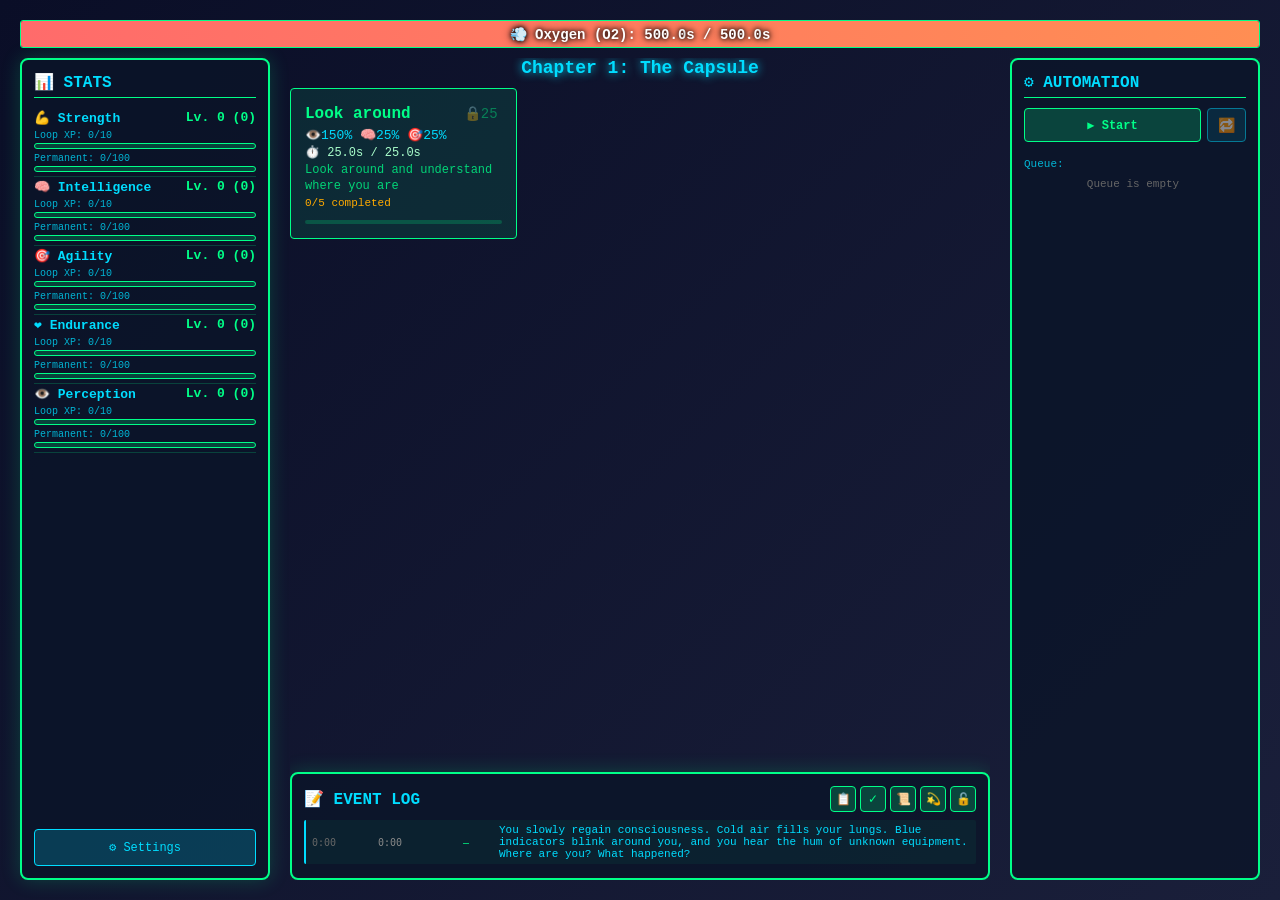
==== index.html @ 8ce9fde8 "rename index" ====
<!DOCTYPE html>
<html lang="en">
<head>
    <meta charset="UTF-8">
    <meta name="viewport" content="width=device-width, initial-scale=1.0">
    <title>Space Loop Protocol</title>
    <link rel="stylesheet" href="style.css">
</head>
<body>
    <div class="container">
        <!-- Панель кислорода на всю ширину -->
        <div class="time-display">
            <div class="time-bar">
                <div class="time-fill" id="time-fill" style="width: 100%"></div>
                <div id="oxygen-label" class="oxygen-text">💨 <span data-i18n="ui.oxygen">Кислород (O2)</span>: <span id="loop-time">500</span><span data-i18n="time.seconds">с</span> / 500<span data-i18n="time.seconds">с</span></div>
            </div>
        </div>
        <!-- Левая панель: Статистика -->
        <div class="panel">
            <h2><span data-i18n="ui.stats">📊 ХАРАКТЕРИСТИКИ</span></h2>

            <div class="stat-block">
                <div class="stat-line">
                    <span class="stat-name">💪 Сила</span>
                    <span class="stat-value" id="strength-level">Ур. 0</span>
                </div>
                <div class="stat-sublabel">Опыт петли: <span id="strength-loop-exp">0/100</span></div>
                <div class="stat-bar">
                    <div class="stat-fill" id="strength-loop-bar" style="width: 0%"></div>
                </div>
                <div class="stat-sublabel">Постоянный: <span id="strength-perm-exp">0/1000</span></div>
                <div class="stat-bar">
                    <div class="stat-fill permanent" id="strength-perm-bar" style="width: 0%"></div>
                </div>
            </div>

            <div class="stat-block">
                <div class="stat-line">
                    <span class="stat-name">🧠 Интеллект</span>
                    <span class="stat-value" id="intelligence-level">Ур. 0</span>
                </div>
                <div class="stat-sublabel">Опыт петли: <span id="intelligence-loop-exp">0/100</span></div>
                <div class="stat-bar">
                    <div class="stat-fill" id="intelligence-loop-bar" style="width: 0%"></div>
                </div>
                <div class="stat-sublabel">Постоянный: <span id="intelligence-perm-exp">0/1000</span></div>
                <div class="stat-bar">
                    <div class="stat-fill permanent" id="intelligence-perm-bar" style="width: 0%"></div>
                </div>
            </div>

            <div class="stat-block">
                <div class="stat-line">
                    <span class="stat-name">🎯 Ловкость</span>
                    <span class="stat-value" id="agility-level">Ур. 0</span>
                </div>
                <div class="stat-sublabel">Опыт петли: <span id="agility-loop-exp">0/100</span></div>
                <div class="stat-bar">
                    <div class="stat-fill" id="agility-loop-bar" style="width: 0%"></div>
                </div>
                <div class="stat-sublabel">Постоянный: <span id="agility-perm-exp">0/1000</span></div>
                <div class="stat-bar">
                    <div class="stat-fill permanent" id="agility-perm-bar" style="width: 0%"></div>
                </div>
            </div>

            <div class="stat-block">
                <div class="stat-line">
                    <span class="stat-name">❤️ Выносливость</span>
                    <span class="stat-value" id="endurance-level">Ур. 0</span>
                </div>
                <div class="stat-sublabel">Опыт петли: <span id="endurance-loop-exp">0/100</span></div>
                <div class="stat-bar">
                    <div class="stat-fill" id="endurance-loop-bar" style="width: 0%"></div>
                </div>
                <div class="stat-sublabel">Постоянный: <span id="endurance-perm-exp">0/1000</span></div>
                <div class="stat-bar">
                    <div class="stat-fill permanent" id="endurance-perm-bar" style="width: 0%"></div>
                </div>
            </div>

            <div class="stat-block">
                <div class="stat-line">
                    <span class="stat-name">👁️ Восприятие</span>
                    <span class="stat-value" id="perception-level">Ур. 0</span>
                </div>
                <div class="stat-sublabel">Опыт петли: <span id="perception-loop-exp">0/100</span></div>
                <div class="stat-bar">
                    <div class="stat-fill" id="perception-loop-bar" style="width: 0%"></div>
                </div>
                <div class="stat-sublabel">Постоянный: <span id="perception-perm-exp">0/1000</span></div>
                <div class="stat-bar">
                    <div class="stat-fill permanent" id="perception-perm-bar" style="width: 0%"></div>
                </div>
            </div>

            <!-- Инвентарь -->
            <div class="inventory-section" id="inventory-section" style="display: none;">
                <div class="inventory-title">🎒 <span data-i18n="ui.inventory">Инвентарь</span></div>
                <div class="inventory-items" id="inventory-items"></div>
            </div>

            <button id="settings-btn" class="settings-btn" onclick="openSettings()">⚙️ <span data-i18n="ui.settings">Настройки</span></button>
        </div>

        <!-- Центральная область: Активности -->
        <div class="main-area">
            <div id="chapter-title" style="color: #00ddff; font-size: 18px; font-weight: bold; text-align: center; text-shadow: 0 0 10px #00ddff;">Глава 1: Капсула</div>
            <div class="activities-container" id="activities-container"></div>
            <!-- Лог событий -->
            <div class="panel log-panel">
                <div class="log-header">
                    <h2><span data-i18n="ui.eventLog">📝 ЛОГ СОБЫТИЙ</span></h2>
                    <div class="log-filters">
                        <button class="log-filter active" data-filter="all" title="Все">📋</button>
                        <button class="log-filter active" data-filter="complete" title="Завершения">✓</button>
                        <button class="log-filter active" data-filter="history" title="История">📜</button>
                        <button class="log-filter active" data-filter="stat" title="Система">💫</button>
                        <button class="log-filter active" data-filter="power" title="Разблокировки">🔓</button>
                    </div>
                </div>
                <div id="log" style="font-size: 12px; max-height: 100px; overflow-y: auto;"></div>
            </div>
        </div>

        <!-- Правая панель: Автоматизация -->
        <div class="right-panels">
            <div class="panel">
                <h2><span data-i18n="ui.automation">⚙️ АВТОМАТИЗАЦИЯ</span></h2>
                <div class="automation-section">
                    <div class="auto-controls">
                        <button id="auto-mode-btn" class="auto-btn" onclick="toggleAutoMode()">▶️ <span data-i18n="ui.start">Запустить</span></button>
                        <button id="auto-repeat-btn" class="auto-repeat-btn" onclick="toggleAutoRepeat()" title="Автозапуск при новой петле">🔁</button>
                    </div>
                    <div class="automation-label"><span data-i18n="ui.queue">Очередь:</span></div>
                    <div id="automation-queue" class="automation-queue"></div>
                </div>
            </div>
        </div>
    </div>

    <!-- Save Indicator -->
    <div id="save-indicator" class="save-indicator">💾</div>

    <!-- Settings Modal -->
    <div id="settings-modal" class="modal-overlay">
        <div class="modal-content">
            <h2>⚙️ <span data-i18n="ui.settings">Настройки</span></h2>
            <div class="settings-row">
                <label data-i18n="ui.language">Язык</label>
                <select id="lang-select" onchange="onLanguageChange()">
                    <option value="ru">Русский</option>
                    <option value="en">English</option>
                    <option value="de">Deutsch</option>
                </select>
            </div>
            <div class="settings-row">
                <button class="reset-loop-btn" onclick="resetLoop()">🔁 <span data-i18n="ui.resetLoop">Сбросить петлю</span></button>
            </div>
            <div class="settings-row">
                <button class="reset-btn" onclick="resetGame()">🔄 <span data-i18n="ui.resetGame">Сброс игры</span></button>
            </div>
            <button class="close-btn" onclick="closeSettings()" data-i18n="ui.close">Закрыть</button>
        </div>
    </div>

    <!-- Inventory Tooltip -->
    <div id="inventory-tooltip" class="inventory-tooltip-global"></div>

    <!-- Item Found Modal -->
    <div id="item-modal" class="modal-overlay">
        <div class="modal-content item-modal-content">
            <h2>🎁 <span data-i18n="ui.itemFound">Найден предмет!</span></h2>
            <div class="item-display">
                <div class="item-icon-large" id="item-modal-icon">🔧</div>
                <div class="item-modal-name" id="item-modal-name">Мультитул</div>
            </div>
            <div class="item-modal-bonuses" id="item-modal-bonuses"></div>
            <button class="close-btn" onclick="closeItemModal()" data-i18n="ui.take">Забрать</button>
        </div>
    </div>

    <!-- Модульные скрипты (порядок важен!) -->
    <script src="scripts/i18n.js"></script>
    <script src="scripts/game.js"></script>
    <script src="scripts/inventory.js"></script>
    <script src="scripts/ui.js"></script>
    <script src="scripts/activities.js"></script>
    <script src="scripts/automation.js"></script>
    <script src="scripts/save.js"></script>
    <script src="scripts/settings.js"></script>
    <script src="scripts/main.js"></script>
</body>
</html>
---- style.css ----
/* твой CSS без изменений */
* {
    margin: 0;
    padding: 0;
    box-sizing: border-box;
}

html, body {
    height: 100%;
    margin: 0;
    padding: 0;
    overflow: hidden;
}

body {
    font-family: 'Courier New', monospace;
    background: linear-gradient(135deg, #0a0e27 0%, #1a1f3a 100%);
    color: #00ff88;
    padding: 20px;
    box-sizing: border-box;
}

.container {
    max-width: 1500px;
    margin: 0 auto;
    display: grid;
    grid-template-columns: 250px 1fr 250px;
    grid-template-rows: auto 1fr;
    column-gap: 20px;
    row-gap: 10px;
    height: 100%;
}

.right-panels {
    align-self: stretch;
    min-height: 0;
    overflow: hidden;
}

.panel {
    background: rgba(10, 20, 40, 0.8);
    border: 2px solid #00ff88;
    border-radius: 8px;
    padding: 12px;
    overflow: hidden;
    box-shadow: 0 0 20px rgba(0, 255, 136, 0.2);
    height: 100%;
    display: flex;
    flex-direction: column;
    min-height: 0;
}

.main-area {
    display: flex;
    flex-direction: column;
    gap: 10px;
    overflow: hidden;
}

.log-panel {
    flex-shrink: 0;
    margin-top: auto;
    width: 100%;
    height: auto !important;
    display: block !important;
}

.log-header {
    display: flex;
    justify-content: space-between;
    align-items: center;
    margin-bottom: 8px;
}

.log-header h2 {
    margin-bottom: 0;
    border-bottom: none;
    padding-bottom: 0;
}

.log-filters {
    display: flex;
    gap: 4px;
}

.log-filter {
    background: rgba(0, 255, 136, 0.1);
    border: 1px solid rgba(0, 255, 136, 0.3);
    color: #00ff88;
    width: 26px;
    height: 26px;
    border-radius: 4px;
    cursor: pointer;
    font-size: 12px;
    padding: 0;
    display: flex;
    align-items: center;
    justify-content: center;
    opacity: 0.4;
    transition: all 0.2s;
}

.log-filter.active {
    opacity: 1;
    background: rgba(0, 255, 136, 0.2);
    border-color: #00ff88;
}

.log-filter:hover {
    background: rgba(0, 255, 136, 0.3);
}

h1 {
    color: #00ff88;
    text-align: center;
    font-size: 24px;
    margin-bottom: 20px;
    text-shadow: 0 0 10px #00ff88;
}

h2 {
    color: #00ddff;
    font-size: 16px;
    margin-bottom: 10px;
    border-bottom: 1px solid #00ff88;
    padding-bottom: 5px;
}

.stat-block {
    margin-bottom: 0;
    padding-bottom: 2px;
    border-bottom: 1px solid rgba(0, 255, 136, 0.2);
}

.stat-block:last-child {
    border-bottom: none;
}

.stat-line {
    display: flex;
    justify-content: space-between;
    margin: 2px 0;
    font-size: 13px;
}

.stat-name {
    color: #00ddff;
    font-weight: bold;
}

.stat-value {
    color: #00ff88;
    font-weight: bold;
}

.stat-sublabel {
    color: #00ddff;
    font-size: 10px;
    margin-top: 4px;
    margin-bottom: 1px;
    opacity: 0.8;
}

.stat-bar {
    width: 100%;
    height: 6px;
    background: rgba(0, 255, 136, 0.2);
    border: 1px solid #00ff88;
    margin: 2px 0;
    border-radius: 3px;
    overflow: hidden;
}

.stat-fill {
    height: 100%;
    background: linear-gradient(90deg, #00ff88, #00ddff);
    transition: width 0.3s ease;
}

.stat-fill.permanent {
    background: linear-gradient(90deg, #ffd700, #ffaa00);
}

/* Inventory section */
.inventory-section {
    margin-top: 0;
    padding-top: 0;
    border-top: none;
}

.inventory-title {
    color: #ffd700;
    font-size: 12px;
    font-weight: bold;
    margin-bottom: 8px;
    text-shadow: 0 0 5px rgba(255, 215, 0, 0.5);
}

.inventory-items {
    display: flex;
    flex-wrap: wrap;
    gap: 6px;
    overflow: visible;
}

.inventory-item {
    width: 36px;
    height: 36px;
    background: rgba(255, 215, 0, 0.15);
    border: 1px solid #ffd700;
    border-radius: 4px;
    display: flex;
    align-items: center;
    justify-content: center;
    font-size: 18px;
    cursor: pointer;
    transition: all 0.2s;
    position: relative;
}

.inventory-item:hover {
    background: rgba(255, 215, 0, 0.3);
    box-shadow: 0 0 10px rgba(255, 215, 0, 0.5);
    transform: scale(1.1);
}

.inventory-tooltip-global {
    position: fixed;
    background: rgba(10, 15, 30, 0.98);
    border: 1px solid #ffd700;
    border-radius: 4px;
    padding: 8px 12px;
    min-width: 150px;
    z-index: 10000;
    display: none;
    font-size: 11px;
    text-align: left;
    box-shadow: 0 0 15px rgba(255, 215, 0, 0.5);
    pointer-events: none;
}

.inventory-tooltip-global .item-name {
    color: #ffd700;
    font-weight: bold;
    margin-bottom: 5px;
    white-space: nowrap;
}

.inventory-tooltip-global .item-bonus {
    color: #00ff88;
    font-size: 10px;
    white-space: nowrap;
}

.scene {
    flex: 0 0 auto;
    background: rgba(20, 30, 60, 0.6);
    border: 2px solid #00ddff;
    border-radius: 8px;
    padding: 30px;
    display: flex;
    flex-direction: column;
    justify-content: space-between;
    box-shadow: 0 0 20px rgba(0, 221, 255, 0.2);
}

.scene-title {
    color: #00ddff;
    font-size: 20px;
    margin-bottom: 20px;
    text-shadow: 0 0 10px #00ddff;
}

.scene-description {
    color: #00ff88;
    font-size: 14px;
    line-height: 1.6;
    margin-bottom: 20px;
}

.time-display {
    grid-column: 1 / -1;
}

.time-bar {
    width: 100%;
    height: 28px;
    background: rgba(0, 255, 136, 0.2);
    border: 1px solid #00ff88;
    border-radius: 3px;
    overflow: hidden;
    position: relative;
}

.time-fill {
    height: 100%;
    background: linear-gradient(90deg, #ff6b6b, #ff8e53);
    transition: width 0.1s linear;
}

.oxygen-text {
    position: absolute;
    top: 50%;
    left: 50%;
    transform: translate(-50%, -50%);
    color: #fff;
    text-shadow: 0 0 4px #000, 0 0 8px #000;
    font-weight: bold;
    font-size: 14px;
    white-space: nowrap;
}

.activities-container {
    display: grid;
    grid-template-columns: repeat(auto-fill, minmax(200px, 1fr));
    gap: 10px;
    flex: 1;
    overflow-y: auto;
    width: 100%;
    max-width: 100%;
    align-items: start;
    align-content: start;
}

.activity-btn {
    background: rgba(0, 255, 136, 0.1);
    border: 1px solid #00ff88;
    color: #00ff88;
    padding: 14px;
    border-radius: 4px;
    cursor: pointer;
    font-family: 'Courier New', monospace;
    font-size: 11px;
    transition: all 0.2s;
    position: relative;
    min-height: auto;
    display: flex;
    flex-direction: column;
    justify-content: flex-start;
    text-align: left;
    align-items: stretch;
    white-space: normal;
    word-break: break-word;
    overflow: visible;
}

.activity-btn:hover:not(:disabled) {
    background: rgba(0, 255, 136, 0.2);
    box-shadow: 0 0 10px rgba(0, 255, 136, 0.3);
}

.activity-btn:disabled {
    opacity: 0.5;
    cursor: not-allowed;
    color: #666;
    border-color: #666;
}

.activity-progress {
    width: 100%;
    height: 4px;
    background: rgba(0, 255, 136, 0.2);
    margin-top: 8px;
    border-radius: 2px;
    overflow: hidden;
}

.activity-progress-bar {
    height: 100%;
    background: #00ff88;
    transition: width 0.1s linear;
}

.activity-active {
    background: rgba(0, 221, 255, 0.2);
    border-color: #00ddff;
    box-shadow: 0 0 15px rgba(0, 221, 255, 0.4);
}

/* Таблица лога */
.log-row {
    display: grid;
    grid-template-columns: 58px 55px 50px 1fr;
    gap: 8px;
    font-size: 11px;
    padding: 4px 6px;
    background: rgba(0, 255, 136, 0.05);
    border-left: 2px solid #00ff88;
    border-radius: 2px;
    margin-bottom: 2px;
    align-items: center;
}

.log-row.power {
    border-left-color: #ffff00;
}

.log-row.stat {
    border-left-color: #00ddff;
}

.log-row.complete {
    border-left-color: #ff6b6b;
}

.log-real-time {
    color: #666;
    font-family: monospace;
    font-size: 10px;
}

.log-time {
    color: #888;
    font-family: monospace;
    font-size: 10px;
}

.log-diff {
    font-family: monospace;
    font-size: 10px;
    text-align: center;
}

.log-diff.diff-faster {
    color: #00ff88;
}

.log-diff.diff-slower {
    color: #ff6b6b;
}

.log-diff.diff-same {
    color: #888;
}

.log-text {
    color: #00ff88;
}

.log-row.power .log-text {
    color: #ffff00;
}

.log-row.stat .log-text {
    color: #00ddff;
}

.log-row.complete .log-text {
    color: #ff8e53;
}

.demo-stub {
    text-align: center;
    padding: 40px 20px;
    color: #00ff88;
    border: 1px dashed rgba(0, 255, 136, 0.3);
    border-radius: 8px;
    background: rgba(0, 255, 136, 0.05);
}

.demo-stub h2 {
    font-size: 20px;
    margin-bottom: 16px;
    color: #00ddff;
}

.demo-stub p {
    font-size: 14px;
    line-height: 1.8;
    color: #aaffcc;
    opacity: 0.85;
}

.loop-btn {
    background: linear-gradient(135deg, #00ff88, #00ddff);
    border: 2px solid #00ff88;
    color: #000;
    padding: 12px 20px;
    border-radius: 4px;
    cursor: pointer;
    font-family: 'Courier New', monospace;
    font-weight: bold;
    margin-top: 15px;
    width: 100%;
    transition: all 0.3s;
}

.loop-btn:hover {
    transform: scale(1.05);
    box-shadow: 0 0 20px rgba(0, 255, 136, 0.5);
}

.prestige-bonus {
    background: rgba(255, 215, 0, 0.1);
    border: 1px solid #ffd700;
    padding: 10px;
    border-radius: 4px;
    margin-top: 10px;
    font-size: 12px;
    color: #ffd700;
}

::-webkit-scrollbar {
    width: 8px;
}

::-webkit-scrollbar-track {
    background: rgba(0, 255, 136, 0.1);
}

::-webkit-scrollbar-thumb {
    background: #00ff88;
    border-radius: 4px;
}

::-webkit-scrollbar-thumb:hover {
    background: #00ddff;
}

/* Стили автоматизации */
.automation-section {
    display: flex;
    flex-direction: column;
    gap: 8px;
    flex: 1;
    min-height: 0;
    overflow: hidden;
}

.automation-label {
    color: #00ddff;
    font-size: 11px;
    margin-top: 8px;
    opacity: 0.8;
}

.auto-controls {
    display: flex;
    gap: 6px;
}

.auto-btn {
    background: rgba(0, 255, 136, 0.2);
    border: 1px solid #00ff88;
    color: #00ff88;
    padding: 8px 12px;
    border-radius: 4px;
    cursor: pointer;
    font-family: 'Courier New', monospace;
    font-size: 12px;
    font-weight: bold;
    transition: all 0.2s;
    flex: 1;
}

.auto-btn:hover {
    background: rgba(0, 255, 136, 0.3);
    box-shadow: 0 0 10px rgba(0, 255, 136, 0.3);
}

.auto-btn.active {
    background: rgba(255, 100, 100, 0.3);
    border-color: #ff6464;
    color: #ff6464;
}

.auto-repeat-btn {
    background: rgba(0, 221, 255, 0.2);
    border: 1px solid #00ddff;
    color: #00ddff;
    padding: 8px 10px;
    border-radius: 4px;
    cursor: pointer;
    font-size: 14px;
    transition: all 0.2s;
    opacity: 0.5;
}

.auto-repeat-btn:hover {
    background: rgba(0, 221, 255, 0.3);
}

.auto-repeat-btn.active {
    background: rgba(0, 221, 255, 0.4);
    opacity: 1;
    box-shadow: 0 0 8px rgba(0, 221, 255, 0.5);
}

.automation-queue {
    flex: 1;
    min-height: 0;
    overflow-y: auto;
    display: flex;
    flex-direction: column;
    gap: 4px;
    padding-right: 4px;
}

.queue-item {
    background: rgba(0, 255, 136, 0.1);
    border: 1px solid rgba(0, 255, 136, 0.3);
    border-radius: 4px;
    padding: 6px 8px;
    font-size: 11px;
}

.queue-item.queue-active {
    background: rgba(0, 221, 255, 0.2);
    border-color: #00ddff;
    box-shadow: 0 0 8px rgba(0, 221, 255, 0.3);
}

.queue-item.queue-skipped {
    opacity: 0.5;
    border-style: dashed;
}

.queue-item-header {
    display: flex;
    justify-content: space-between;
    align-items: center;
    margin-bottom: 4px;
}

.queue-item-name {
    color: #00ff88;
    font-weight: bold;
}

.queue-item-progress {
    color: #ffaa00;
    font-size: 10px;
}

.queue-item-controls {
    display: flex;
    gap: 3px;
}

.queue-item-controls button {
    background: rgba(0, 255, 136, 0.2);
    border: 1px solid #00ff88;
    color: #00ff88;
    width: 22px;
    height: 22px;
    border-radius: 3px;
    cursor: pointer;
    font-size: 10px;
    padding: 0;
    display: flex;
    align-items: center;
    justify-content: center;
}

.queue-item-controls button:hover:not(:disabled) {
    background: rgba(0, 255, 136, 0.4);
}

.queue-item-controls button:disabled {
    opacity: 0.3;
    cursor: not-allowed;
}

.queue-item-controls .remove-btn {
    border-color: #ff6464;
    color: #ff6464;
    background: rgba(255, 100, 100, 0.2);
}

.queue-item-controls .remove-btn:hover {
    background: rgba(255, 100, 100, 0.4);
}

/* Индикатор автоматизации на карточке активности */
.auto-indicator {
    font-size: 14px;
    cursor: default;
    padding: 2px 4px;
    border-radius: 3px;
}

.auto-indicator.locked {
    opacity: 0.4;
    min-width: 32px;
    text-align: right;
}

.auto-indicator.can-add {
    cursor: pointer;
    background: rgba(0, 221, 255, 0.2);
    border-radius: 4px;
    transition: all 0.2s;
}

.auto-indicator.can-add:hover {
    background: rgba(0, 221, 255, 0.5);
    transform: scale(1.2);
}

.auto-indicator.in-queue {
    color: #00ff88;
    background: rgba(0, 255, 136, 0.2);
}

/* Settings button */
.settings-btn {
    background: rgba(0, 221, 255, 0.2);
    border: 1px solid #00ddff;
    color: #00ddff;
    padding: 10px 15px;
    border-radius: 4px;
    cursor: pointer;
    font-family: 'Courier New', monospace;
    font-size: 12px;
    margin-top: auto;
    width: 100%;
    transition: all 0.2s;
}

.settings-btn:hover {
    background: rgba(0, 221, 255, 0.4);
    box-shadow: 0 0 10px rgba(0, 221, 255, 0.4);
}

/* Modal overlay */
.modal-overlay {
    display: none;
    position: fixed;
    top: 0;
    left: 0;
    width: 100%;
    height: 100%;
    background: rgba(0, 0, 0, 0.8);
    justify-content: center;
    align-items: center;
    z-index: 1000;
}

.modal-content {
    background: rgba(10, 20, 40, 0.95);
    border: 2px solid #00ddff;
    border-radius: 8px;
    padding: 25px;
    min-width: 300px;
    max-width: 400px;
    box-shadow: 0 0 30px rgba(0, 221, 255, 0.4);
}

.modal-content h2 {
    color: #00ddff;
    margin-bottom: 20px;
    text-align: center;
    border-bottom: 1px solid #00ddff;
    padding-bottom: 10px;
}

/* Item modal */
.item-modal-content {
    border-color: #ffd700 !important;
    box-shadow: 0 0 30px rgba(255, 215, 0, 0.4) !important;
}

.item-modal-content h2 {
    color: #ffd700 !important;
    border-color: #ffd700 !important;
}

.item-display {
    text-align: center;
    margin: 20px 0;
}

.item-icon-large {
    font-size: 64px;
    margin-bottom: 10px;
    animation: itemGlow 1.5s ease-in-out infinite;
}

@keyframes itemGlow {
    0%, 100% { filter: drop-shadow(0 0 10px rgba(255, 215, 0, 0.5)); }
    50% { filter: drop-shadow(0 0 20px rgba(255, 215, 0, 0.8)); }
}

.item-modal-name {
    color: #ffd700;
    font-size: 20px;
    font-weight: bold;
    text-shadow: 0 0 10px rgba(255, 215, 0, 0.5);
}

.item-modal-bonuses {
    background: rgba(255, 215, 0, 0.1);
    border: 1px solid rgba(255, 215, 0, 0.3);
    border-radius: 4px;
    padding: 12px;
    margin: 15px 0;
    text-align: left;
}

.item-modal-bonuses .bonus-line {
    color: #00ff88;
    font-size: 13px;
    margin: 5px 0;
}

.settings-row {
    margin-bottom: 15px;
    display: flex;
    justify-content: space-between;
    align-items: center;
    gap: 15px;
}

.settings-row label {
    color: #00ff88;
    font-size: 14px;
}

.settings-row select {
    background: rgba(0, 255, 136, 0.1);
    border: 1px solid #00ff88;
    color: #00ff88;
    padding: 8px 12px;
    border-radius: 4px;
    font-family: 'Courier New', monospace;
    font-size: 12px;
    cursor: pointer;
}

.settings-row select:focus {
    outline: none;
    box-shadow: 0 0 10px rgba(0, 255, 136, 0.3);
}

.reset-loop-btn {
    background: rgba(0, 170, 255, 0.2);
    border: 1px solid #00aaff;
    color: #00aaff;
    padding: 10px 15px;
    border-radius: 4px;
    cursor: pointer;
    font-family: 'Courier New', monospace;
    font-size: 12px;
    width: 100%;
    transition: all 0.2s;
}

.reset-loop-btn:hover {
    background: rgba(0, 170, 255, 0.4);
    box-shadow: 0 0 10px rgba(0, 170, 255, 0.4);
}

.reset-btn {
    background: rgba(255, 0, 0, 0.2);
    border: 1px solid #ff4444;
    color: #ff4444;
    padding: 10px 15px;
    border-radius: 4px;
    cursor: pointer;
    font-family: 'Courier New', monospace;
    font-size: 12px;
    width: 100%;
    transition: all 0.2s;
}

.reset-btn:hover {
    background: rgba(255, 0, 0, 0.4);
    box-shadow: 0 0 10px rgba(255, 68, 68, 0.4);
}

.close-btn {
    background: rgba(0, 255, 136, 0.2);
    border: 1px solid #00ff88;
    color: #00ff88;
    padding: 10px 15px;
    border-radius: 4px;
    cursor: pointer;
    font-family: 'Courier New', monospace;
    font-size: 12px;
    width: 100%;
    margin-top: 10px;
    transition: all 0.2s;
}

.close-btn:hover {
    background: rgba(0, 255, 136, 0.4);
    box-shadow: 0 0 10px rgba(0, 255, 136, 0.4);
}

/* Save indicator */
.save-indicator {
    position: fixed;
    bottom: 20px;
    right: 20px;
    font-size: 24px;
    opacity: 0;
    transition: opacity 0.3s;
    pointer-events: none;
    z-index: 100;
}

.save-indicator.saving {
    opacity: 0.5;
    animation: saveBlink 0.8s ease-in-out;
}

@keyframes saveBlink {
    0% { opacity: 0; }
    20% { opacity: 0.6; }
    50% { opacity: 0.3; }
    80% { opacity: 0.6; }
    100% { opacity: 0; }
}
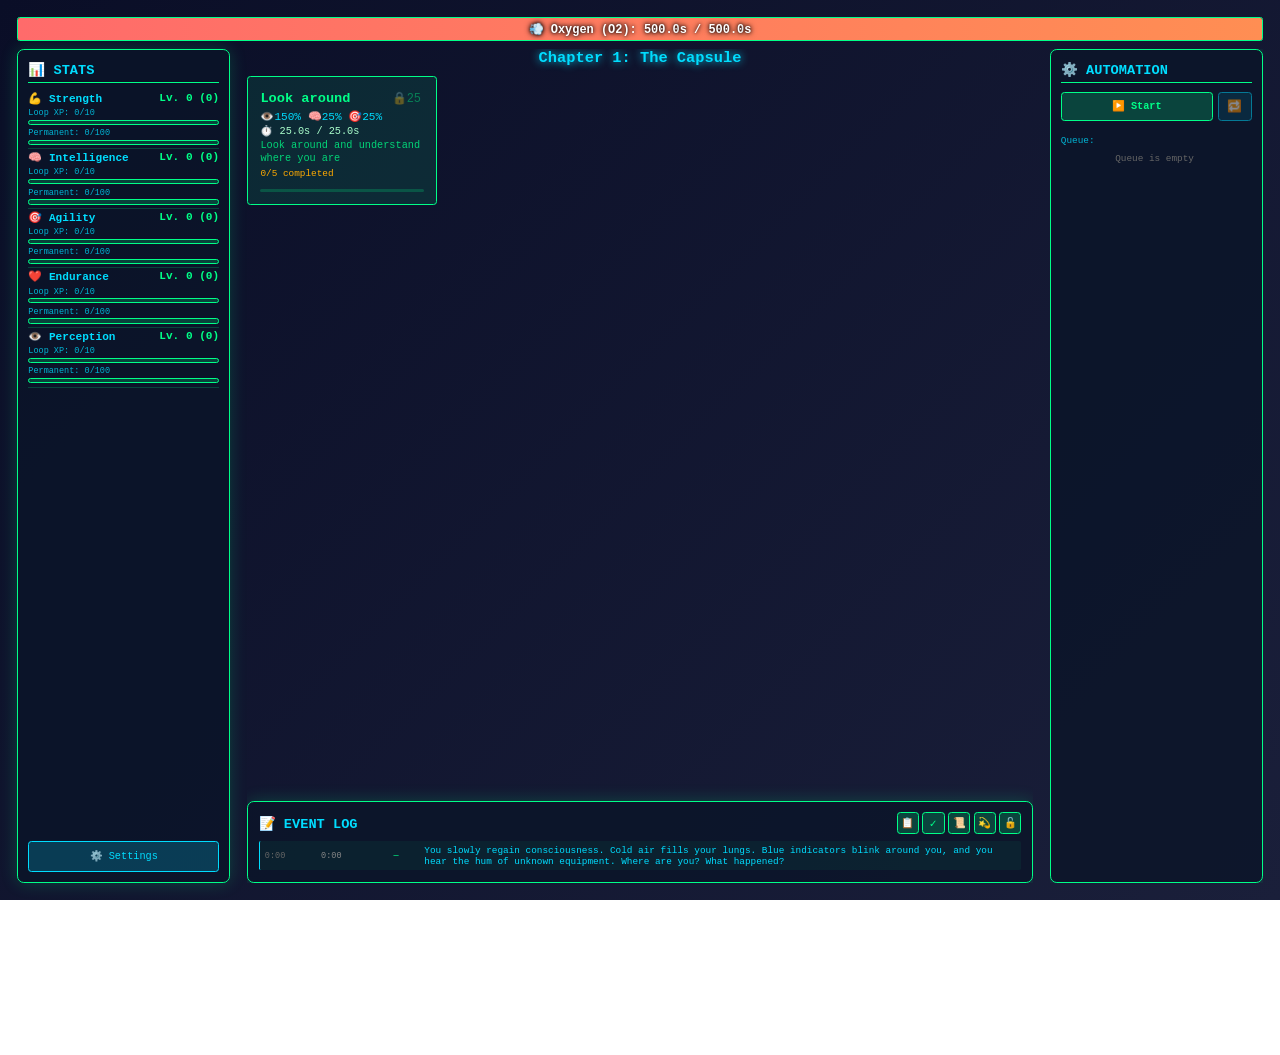
==== commit 5f761908: "add zoom" ====
--- a/index.html
+++ b/index.html
@@ -4,9 +4,18 @@
     <meta charset="UTF-8">
     <meta name="viewport" content="width=device-width, initial-scale=1.0">
     <title>Space Loop Protocol</title>
+    <link rel="icon" type="image/png" href="favicon.png">
+    <link rel="icon" type="image/x-icon" href="favicon.ico">
     <link rel="stylesheet" href="style.css">
 </head>
 <body>
+    <!-- Mobile Tab Bar -->
+    <div class="mobile-tabs" id="mobile-tabs">
+        <button class="mobile-tab active" data-tab="stats">📊</button>
+        <button class="mobile-tab" data-tab="activities">⚡</button>
+        <button class="mobile-tab" data-tab="automation">⚙️</button>
+    </div>
+
     <div class="container">
         <!-- Панель кислорода на всю ширину -->
         <div class="time-display">
@@ -17,87 +26,89 @@
         </div>
         <!-- Левая панель: Статистика -->
         <div class="panel">
-            <h2><span data-i18n="ui.stats">📊 ХАРАКТЕРИСТИКИ</span></h2>
-
-            <div class="stat-block">
-                <div class="stat-line">
-                    <span class="stat-name">💪 Сила</span>
-                    <span class="stat-value" id="strength-level">Ур. 0</span>
-                </div>
-                <div class="stat-sublabel">Опыт петли: <span id="strength-loop-exp">0/100</span></div>
-                <div class="stat-bar">
-                    <div class="stat-fill" id="strength-loop-bar" style="width: 0%"></div>
-                </div>
-                <div class="stat-sublabel">Постоянный: <span id="strength-perm-exp">0/1000</span></div>
-                <div class="stat-bar">
-                    <div class="stat-fill permanent" id="strength-perm-bar" style="width: 0%"></div>
-                </div>
-            </div>
-
-            <div class="stat-block">
-                <div class="stat-line">
-                    <span class="stat-name">🧠 Интеллект</span>
-                    <span class="stat-value" id="intelligence-level">Ур. 0</span>
-                </div>
-                <div class="stat-sublabel">Опыт петли: <span id="intelligence-loop-exp">0/100</span></div>
-                <div class="stat-bar">
-                    <div class="stat-fill" id="intelligence-loop-bar" style="width: 0%"></div>
-                </div>
-                <div class="stat-sublabel">Постоянный: <span id="intelligence-perm-exp">0/1000</span></div>
-                <div class="stat-bar">
-                    <div class="stat-fill permanent" id="intelligence-perm-bar" style="width: 0%"></div>
-                </div>
-            </div>
-
-            <div class="stat-block">
-                <div class="stat-line">
-                    <span class="stat-name">🎯 Ловкость</span>
-                    <span class="stat-value" id="agility-level">Ур. 0</span>
-                </div>
-                <div class="stat-sublabel">Опыт петли: <span id="agility-loop-exp">0/100</span></div>
-                <div class="stat-bar">
-                    <div class="stat-fill" id="agility-loop-bar" style="width: 0%"></div>
-                </div>
-                <div class="stat-sublabel">Постоянный: <span id="agility-perm-exp">0/1000</span></div>
-                <div class="stat-bar">
-                    <div class="stat-fill permanent" id="agility-perm-bar" style="width: 0%"></div>
-                </div>
-            </div>
-
-            <div class="stat-block">
-                <div class="stat-line">
-                    <span class="stat-name">❤️ Выносливость</span>
-                    <span class="stat-value" id="endurance-level">Ур. 0</span>
-                </div>
-                <div class="stat-sublabel">Опыт петли: <span id="endurance-loop-exp">0/100</span></div>
-                <div class="stat-bar">
-                    <div class="stat-fill" id="endurance-loop-bar" style="width: 0%"></div>
-                </div>
-                <div class="stat-sublabel">Постоянный: <span id="endurance-perm-exp">0/1000</span></div>
-                <div class="stat-bar">
-                    <div class="stat-fill permanent" id="endurance-perm-bar" style="width: 0%"></div>
-                </div>
-            </div>
-
-            <div class="stat-block">
-                <div class="stat-line">
-                    <span class="stat-name">👁️ Восприятие</span>
-                    <span class="stat-value" id="perception-level">Ур. 0</span>
-                </div>
-                <div class="stat-sublabel">Опыт петли: <span id="perception-loop-exp">0/100</span></div>
-                <div class="stat-bar">
-                    <div class="stat-fill" id="perception-loop-bar" style="width: 0%"></div>
-                </div>
-                <div class="stat-sublabel">Постоянный: <span id="perception-perm-exp">0/1000</span></div>
-                <div class="stat-bar">
-                    <div class="stat-fill permanent" id="perception-perm-bar" style="width: 0%"></div>
-                </div>
-            </div>
-
-            <!-- Инвентарь -->
-            <div class="inventory-section" id="inventory-section" style="display: none;">
-                <div class="inventory-title">🎒 <span data-i18n="ui.inventory">Инвентарь</span></div>
-                <div class="inventory-items" id="inventory-items"></div>
+            <div class="panel-scroll">
+                <h2><span data-i18n="ui.stats">📊 ХАРАКТЕРИСТИКИ</span></h2>
+
+                <div class="stat-block">
+                    <div class="stat-line">
+                        <span class="stat-name">💪 Сила</span>
+                        <span class="stat-value" id="strength-level">Ур. 0</span>
+                    </div>
+                    <div class="stat-sublabel">Опыт петли: <span id="strength-loop-exp">0/100</span></div>
+                    <div class="stat-bar">
+                        <div class="stat-fill" id="strength-loop-bar" style="width: 0%"></div>
+                    </div>
+                    <div class="stat-sublabel">Постоянный: <span id="strength-perm-exp">0/1000</span></div>
+                    <div class="stat-bar">
+                        <div class="stat-fill permanent" id="strength-perm-bar" style="width: 0%"></div>
+                    </div>
+                </div>
+
+                <div class="stat-block">
+                    <div class="stat-line">
+                        <span class="stat-name">🧠 Интеллект</span>
+                        <span class="stat-value" id="intelligence-level">Ур. 0</span>
+                    </div>
+                    <div class="stat-sublabel">Опыт петли: <span id="intelligence-loop-exp">0/100</span></div>
+                    <div class="stat-bar">
+                        <div class="stat-fill" id="intelligence-loop-bar" style="width: 0%"></div>
+                    </div>
+                    <div class="stat-sublabel">Постоянный: <span id="intelligence-perm-exp">0/1000</span></div>
+                    <div class="stat-bar">
+                        <div class="stat-fill permanent" id="intelligence-perm-bar" style="width: 0%"></div>
+                    </div>
+                </div>
+
+                <div class="stat-block">
+                    <div class="stat-line">
+                        <span class="stat-name">🎯 Ловкость</span>
+                        <span class="stat-value" id="agility-level">Ур. 0</span>
+                    </div>
+                    <div class="stat-sublabel">Опыт петли: <span id="agility-loop-exp">0/100</span></div>
+                    <div class="stat-bar">
+                        <div class="stat-fill" id="agility-loop-bar" style="width: 0%"></div>
+                    </div>
+                    <div class="stat-sublabel">Постоянный: <span id="agility-perm-exp">0/1000</span></div>
+                    <div class="stat-bar">
+                        <div class="stat-fill permanent" id="agility-perm-bar" style="width: 0%"></div>
+                    </div>
+                </div>
+
+                <div class="stat-block">
+                    <div class="stat-line">
+                        <span class="stat-name">❤️ Выносливость</span>
+                        <span class="stat-value" id="endurance-level">Ур. 0</span>
+                    </div>
+                    <div class="stat-sublabel">Опыт петли: <span id="endurance-loop-exp">0/100</span></div>
+                    <div class="stat-bar">
+                        <div class="stat-fill" id="endurance-loop-bar" style="width: 0%"></div>
+                    </div>
+                    <div class="stat-sublabel">Постоянный: <span id="endurance-perm-exp">0/1000</span></div>
+                    <div class="stat-bar">
+                        <div class="stat-fill permanent" id="endurance-perm-bar" style="width: 0%"></div>
+                    </div>
+                </div>
+
+                <div class="stat-block">
+                    <div class="stat-line">
+                        <span class="stat-name">👁️ Восприятие</span>
+                        <span class="stat-value" id="perception-level">Ур. 0</span>
+                    </div>
+                    <div class="stat-sublabel">Опыт петли: <span id="perception-loop-exp">0/100</span></div>
+                    <div class="stat-bar">
+                        <div class="stat-fill" id="perception-loop-bar" style="width: 0%"></div>
+                    </div>
+                    <div class="stat-sublabel">Постоянный: <span id="perception-perm-exp">0/1000</span></div>
+                    <div class="stat-bar">
+                        <div class="stat-fill permanent" id="perception-perm-bar" style="width: 0%"></div>
+                    </div>
+                </div>
+
+                <!-- Инвентарь -->
+                <div class="inventory-section" id="inventory-section" style="display: none;">
+                    <div class="inventory-title">🎒 <span data-i18n="ui.inventory">Инвентарь</span></div>
+                    <div class="inventory-items" id="inventory-items"></div>
+                </div>
             </div>
 
             <button id="settings-btn" class="settings-btn" onclick="openSettings()">⚙️ <span data-i18n="ui.settings">Настройки</span></button>
--- a/style.css
+++ b/style.css
@@ -22,6 +22,7 @@
 
 .container {
     max-width: 1500px;
+    width: 100%;
     margin: 0 auto;
     display: grid;
     grid-template-columns: 250px 1fr 250px;
@@ -48,6 +49,15 @@
     display: flex;
     flex-direction: column;
     min-height: 0;
+}
+
+.panel-scroll {
+    flex: 1;
+    overflow-y: auto;
+    overflow-x: hidden;
+    min-height: 0;
+    margin-right: -12px;
+    padding-right: 12px;
 }
 
 .main-area {
@@ -712,9 +722,10 @@
     cursor: pointer;
     font-family: 'Courier New', monospace;
     font-size: 12px;
-    margin-top: auto;
+    margin-top: 8px;
     width: 100%;
     transition: all 0.2s;
+    flex-shrink: 0;
 }
 
 .settings-btn:hover {
@@ -885,6 +896,11 @@
 .close-btn:hover {
     background: rgba(0, 255, 136, 0.4);
     box-shadow: 0 0 10px rgba(0, 255, 136, 0.4);
+}
+
+/* Mobile Tabs */
+.mobile-tabs {
+    display: none;
 }
 
 /* Save indicator */
@@ -911,3 +927,154 @@
     80% { opacity: 0.6; }
     100% { opacity: 0; }
 }
+
+/* =============== DESKTOP SCALING =============== */
+
+/* ===================== MOBILE ===================== */
+@media (max-width: 768px) {
+    html, body {
+        overflow: auto;
+        overflow-x: hidden;
+        height: auto;
+        min-height: 100vh;
+        min-height: 100dvh;
+    }
+
+    body {
+        padding: 10px 8px 70px 8px;
+    }
+
+    .container {
+        display: flex;
+        flex-direction: column;
+        gap: 10px;
+        height: auto;
+        min-height: auto;
+    }
+
+    .time-display {
+        position: sticky;
+        top: 0;
+        z-index: 50;
+        background: linear-gradient(135deg, #0a0e27 0%, #1a1f3a 100%);
+        padding: 4px 0;
+    }
+
+    .panel {
+        height: auto;
+        overflow: visible;
+    }
+
+    .main-area {
+        overflow: visible;
+    }
+
+    .activities-container {
+        grid-template-columns: repeat(auto-fill, minmax(140px, 1fr));
+        overflow: visible;
+        max-height: none;
+    }
+
+    .right-panels {
+        overflow: visible;
+    }
+
+    .automation-queue {
+        overflow: visible;
+        max-height: none;
+    }
+
+    #log {
+        max-height: 150px !important;
+    }
+
+    .log-row {
+        grid-template-columns: 50px 45px 40px 1fr;
+        gap: 4px;
+        font-size: 10px;
+    }
+
+    /* Mobile Tab Bar */
+    .mobile-tabs {
+        display: flex;
+        position: fixed;
+        bottom: 0;
+        left: 0;
+        right: 0;
+        z-index: 100;
+        background: rgba(10, 14, 39, 0.95);
+        border-top: 2px solid #00ff88;
+        justify-content: stretch;
+        backdrop-filter: blur(10px);
+        -webkit-backdrop-filter: blur(10px);
+    }
+
+    .mobile-tab {
+        flex: 1;
+        background: none;
+        border: none;
+        color: #00ff88;
+        font-size: 22px;
+        padding: 12px 0;
+        cursor: pointer;
+        opacity: 0.4;
+        transition: all 0.2s;
+    }
+
+    .mobile-tab.active {
+        opacity: 1;
+        background: rgba(0, 255, 136, 0.15);
+        box-shadow: 0 -2px 10px rgba(0, 255, 136, 0.3);
+    }
+
+    /* Tab content visibility */
+    .panel,
+    .main-area,
+    .right-panels {
+        display: none !important;
+    }
+
+    .panel.mobile-visible,
+    .main-area.mobile-visible,
+    .right-panels.mobile-visible {
+        display: flex !important;
+    }
+
+    .main-area.mobile-visible {
+        display: flex !important;
+    }
+
+    .log-panel.mobile-visible {
+        display: block !important;
+    }
+
+    /* Time display always visible */
+    .time-display {
+        display: block !important;
+    }
+
+    /* Modal on mobile */
+    .modal-content {
+        min-width: unset;
+        max-width: 90vw;
+        margin: 0 10px;
+    }
+
+    .activity-btn {
+        padding: 10px;
+        font-size: 11px;
+    }
+
+    .settings-btn {
+        margin-top: 10px;
+        position: static;
+    }
+
+    h2 {
+        font-size: 14px;
+    }
+
+    .stat-line {
+        font-size: 12px;
+    }
+}
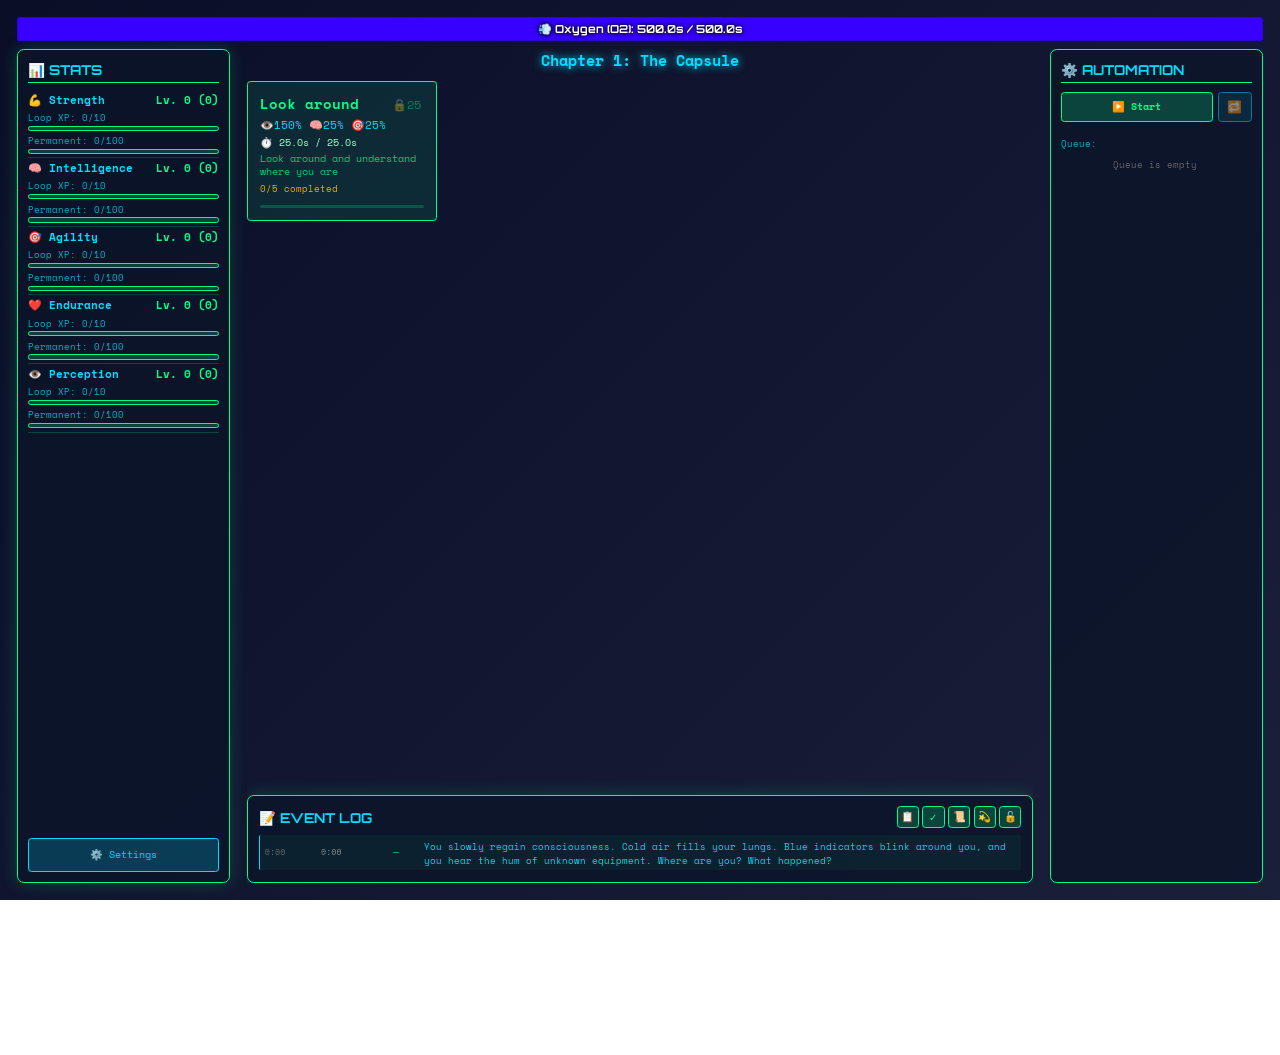
==== commit 3b738391: "add new fonts and new o2 panel" ====
--- a/index.html
+++ b/index.html
@@ -6,6 +6,9 @@
     <title>Space Loop Protocol</title>
     <link rel="icon" type="image/png" href="favicon.png">
     <link rel="icon" type="image/x-icon" href="favicon.ico">
+    <link rel="preconnect" href="https://fonts.googleapis.com">
+    <link rel="preconnect" href="https://fonts.gstatic.com" crossorigin>
+    <link href="https://fonts.googleapis.com/css2?family=Orbitron:wght@400;700;900&family=Space+Mono:wght@400;700&display=swap" rel="stylesheet">
     <link rel="stylesheet" href="style.css">
 </head>
 <body>
--- a/style.css
+++ b/style.css
@@ -13,7 +13,7 @@
 }
 
 body {
-    font-family: 'Courier New', monospace;
+    font-family: 'Space Mono', 'Courier New', monospace;
     background: linear-gradient(135deg, #0a0e27 0%, #1a1f3a 100%);
     color: #00ff88;
     padding: 20px;
@@ -121,6 +121,7 @@
 }
 
 h1 {
+    font-family: 'Orbitron', sans-serif;
     color: #00ff88;
     text-align: center;
     font-size: 24px;
@@ -129,6 +130,7 @@
 }
 
 h2 {
+    font-family: 'Orbitron', sans-serif;
     color: #00ddff;
     font-size: 16px;
     margin-bottom: 10px;
@@ -156,6 +158,13 @@
 .stat-name {
     color: #00ddff;
     font-weight: bold;
+}
+
+.stat-ico {
+    width: 1em;
+    height: 1em;
+    vertical-align: -0.1em;
+    display: inline-block;
 }
 
 .stat-value {
@@ -275,6 +284,7 @@
 }
 
 .scene-title {
+    font-family: 'Orbitron', sans-serif;
     color: #00ddff;
     font-size: 20px;
     margin-bottom: 20px;
@@ -304,11 +314,15 @@
 
 .time-fill {
     height: 100%;
-    background: linear-gradient(90deg, #ff6b6b, #ff8e53);
+    background: #0088ff;
     transition: width 0.1s linear;
-}
+    position: relative;
+    overflow: hidden;
+}
+
 
 .oxygen-text {
+    font-family: 'Orbitron', sans-serif;
     position: absolute;
     top: 50%;
     left: 50%;
@@ -316,7 +330,7 @@
     color: #fff;
     text-shadow: 0 0 4px #000, 0 0 8px #000;
     font-weight: bold;
-    font-size: 14px;
+    font-size: 13px;
     white-space: nowrap;
 }
 
@@ -339,7 +353,7 @@
     padding: 14px;
     border-radius: 4px;
     cursor: pointer;
-    font-family: 'Courier New', monospace;
+    font-family: 'Space Mono', 'Courier New', monospace;
     font-size: 11px;
     transition: all 0.2s;
     position: relative;
@@ -488,7 +502,7 @@
     padding: 12px 20px;
     border-radius: 4px;
     cursor: pointer;
-    font-family: 'Courier New', monospace;
+    font-family: 'Orbitron', sans-serif;
     font-weight: bold;
     margin-top: 15px;
     width: 100%;
@@ -556,7 +570,7 @@
     padding: 8px 12px;
     border-radius: 4px;
     cursor: pointer;
-    font-family: 'Courier New', monospace;
+    font-family: 'Space Mono', 'Courier New', monospace;
     font-size: 12px;
     font-weight: bold;
     transition: all 0.2s;
@@ -681,6 +695,46 @@
     background: rgba(255, 100, 100, 0.4);
 }
 
+/* Activity card inner elements — desktop */
+.act-header {
+    display: flex;
+    justify-content: space-between;
+    align-items: center;
+    margin-bottom: 3px;
+}
+
+.act-name {
+    font-weight: bold;
+    color: #00ff88;
+    font-size: 16px;
+}
+
+.act-stats {
+    color: #00ddff;
+    font-size: 13px;
+    margin-bottom: 2px;
+}
+
+.act-timer {
+    color: #aaffcc;
+    font-size: 12px;
+    margin-bottom: 3px;
+}
+
+.act-desc {
+    color: #00ff88;
+    font-size: 12px;
+    line-height: 1.3;
+    opacity: 0.8;
+    margin-bottom: 3px;
+}
+
+.act-completed {
+    color: #ffaa00;
+    font-size: 11px;
+    margin-bottom: 3px;
+}
+
 /* Индикатор автоматизации на карточке активности */
 .auto-indicator {
     font-size: 14px;
@@ -720,7 +774,7 @@
     padding: 10px 15px;
     border-radius: 4px;
     cursor: pointer;
-    font-family: 'Courier New', monospace;
+    font-family: 'Space Mono', 'Courier New', monospace;
     font-size: 12px;
     margin-top: 8px;
     width: 100%;
@@ -833,7 +887,7 @@
     color: #00ff88;
     padding: 8px 12px;
     border-radius: 4px;
-    font-family: 'Courier New', monospace;
+    font-family: 'Space Mono', 'Courier New', monospace;
     font-size: 12px;
     cursor: pointer;
 }
@@ -850,7 +904,7 @@
     padding: 10px 15px;
     border-radius: 4px;
     cursor: pointer;
-    font-family: 'Courier New', monospace;
+    font-family: 'Space Mono', 'Courier New', monospace;
     font-size: 12px;
     width: 100%;
     transition: all 0.2s;
@@ -868,7 +922,7 @@
     padding: 10px 15px;
     border-radius: 4px;
     cursor: pointer;
-    font-family: 'Courier New', monospace;
+    font-family: 'Space Mono', 'Courier New', monospace;
     font-size: 12px;
     width: 100%;
     transition: all 0.2s;
@@ -886,7 +940,7 @@
     padding: 10px 15px;
     border-radius: 4px;
     cursor: pointer;
-    font-family: 'Courier New', monospace;
+    font-family: 'Space Mono', 'Courier New', monospace;
     font-size: 12px;
     width: 100%;
     margin-top: 10px;
@@ -933,46 +987,55 @@
 /* ===================== MOBILE ===================== */
 @media (max-width: 768px) {
     html, body {
-        overflow: auto;
-        overflow-x: hidden;
-        height: auto;
-        min-height: 100vh;
-        min-height: 100dvh;
+        overflow: hidden;
+        height: 100vh;
+        height: 100dvh;
     }
 
     body {
-        padding: 10px 8px 70px 8px;
+        padding: 10px 8px 0 8px;
+        display: flex;
+        flex-direction: column;
     }
 
     .container {
         display: flex;
         flex-direction: column;
-        gap: 10px;
-        height: auto;
-        min-height: auto;
+        gap: 6px;
+        flex: 1;
+        min-height: 0;
     }
 
     .time-display {
-        position: sticky;
-        top: 0;
+        flex-shrink: 0;
         z-index: 50;
-        background: linear-gradient(135deg, #0a0e27 0%, #1a1f3a 100%);
-        padding: 4px 0;
     }
 
     .panel {
         height: auto;
-        overflow: visible;
+        flex: 1;
+        min-height: 0;
+        overflow: hidden;
+    }
+
+    .panel .panel-scroll {
+        flex: 1;
+        overflow-y: auto;
+        min-height: 0;
     }
 
     .main-area {
-        overflow: visible;
+        /* 100dvh - oxygen(~40px) - log(~130px) - tabs(~48px) - padding/gaps(~30px) */
+        max-height: calc(100dvh - 250px);
+        overflow: hidden;
     }
 
     .activities-container {
-        grid-template-columns: repeat(auto-fill, minmax(140px, 1fr));
-        overflow: visible;
-        max-height: none;
+        grid-template-columns: 1fr;
+        flex: 1;
+        overflow-y: auto;
+        min-height: 0;
+        gap: 6px;
     }
 
     .right-panels {
@@ -984,13 +1047,50 @@
         max-height: none;
     }
 
-    #log {
-        max-height: 150px !important;
-    }
-
     .log-row {
         grid-template-columns: 50px 45px 40px 1fr;
         gap: 4px;
+        font-size: 10px;
+    }
+
+    /* Log panel - fixed above tab bar */
+    .log-panel {
+        position: fixed !important;
+        bottom: 48px;
+        left: 0;
+        right: 0;
+        z-index: 99;
+        display: block !important;
+        border-radius: 0;
+        border-left: none;
+        border-right: none;
+        border-bottom: none;
+        background: rgba(10, 20, 40, 0.95) !important;
+        backdrop-filter: blur(10px);
+        -webkit-backdrop-filter: blur(10px);
+        padding: 6px 10px;
+        margin: 0;
+        height: auto !important;
+        box-shadow: 0 -2px 10px rgba(0, 0, 0, 0.5);
+    }
+
+    .log-panel h2 {
+        font-size: 12px;
+        margin-bottom: 4px;
+    }
+
+    .log-panel #log {
+        max-height: 100px !important;
+        overflow-y: auto;
+    }
+
+    .log-filters {
+        gap: 2px;
+    }
+
+    .log-filter {
+        width: 22px;
+        height: 22px;
         font-size: 10px;
     }
 
@@ -1028,7 +1128,7 @@
     }
 
     /* Tab content visibility */
-    .panel,
+    .panel:not(.log-panel),
     .main-area,
     .right-panels {
         display: none !important;
@@ -1040,12 +1140,27 @@
         display: flex !important;
     }
 
+    .right-panels.mobile-visible .panel {
+        display: flex !important;
+        width: 100%;
+    }
+
+    .right-panels.mobile-visible {
+        width: 100%;
+    }
+
     .main-area.mobile-visible {
         display: flex !important;
     }
 
-    .log-panel.mobile-visible {
-        display: block !important;
+    .scene {
+        padding: 10px;
+        flex-shrink: 0;
+    }
+
+    .scene-title {
+        font-size: 16px;
+        margin-bottom: 8px;
     }
 
     /* Time display always visible */
@@ -1061,9 +1176,26 @@
     }
 
     .activity-btn {
-        padding: 10px;
-        font-size: 11px;
-    }
+        display: grid;
+        grid-template-columns: 1fr auto;
+        grid-template-areas:
+            "header header"
+            "stats timer"
+            "desc completed"
+            "progress progress";
+        gap: 2px 8px;
+        align-items: center;
+        padding: 8px 10px;
+        min-height: auto;
+    }
+
+    .act-header { grid-area: header; margin-bottom: 0; }
+    .act-name { font-size: 14px; }
+    .act-stats { grid-area: stats; font-size: 12px; margin-bottom: 0; }
+    .act-timer { grid-area: timer; font-size: 11px; margin-bottom: 0; text-align: right; }
+    .act-desc { grid-area: desc; font-size: 11px; margin-bottom: 0; }
+    .act-completed { grid-area: completed; font-size: 10px; margin-bottom: 0; white-space: nowrap; text-align: right; }
+    .activity-progress { grid-area: progress; }
 
     .settings-btn {
         margin-top: 10px;
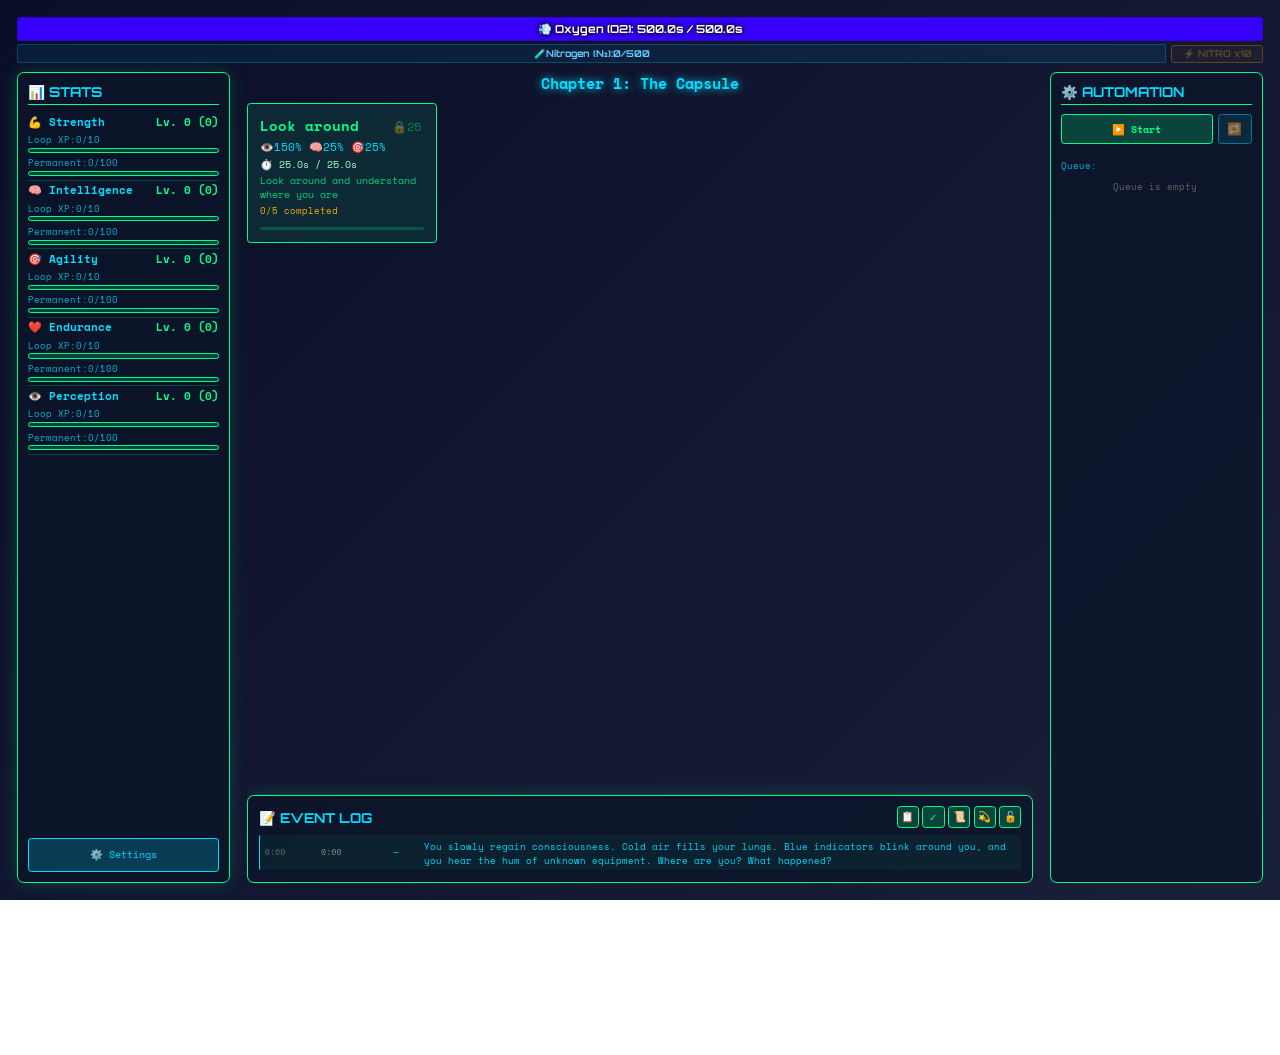
==== commit 703d8dbd: "Patch 0.3.1" ====
--- a/index.html
+++ b/index.html
@@ -24,7 +24,14 @@
         <div class="time-display">
             <div class="time-bar">
                 <div class="time-fill" id="time-fill" style="width: 100%"></div>
-                <div id="oxygen-label" class="oxygen-text">💨 <span data-i18n="ui.oxygen">Кислород (O2)</span>: <span id="loop-time">500</span><span data-i18n="time.seconds">с</span> / 500<span data-i18n="time.seconds">с</span></div>
+                <div id="oxygen-label" class="oxygen-text">💨 <span data-i18n="ui.oxygen">Кислород (O2)</span>: <span id="loop-time">500</span><span data-i18n="time.seconds">с</span> / <span id="loop-time-max">500</span><span data-i18n="time.seconds">с</span> <span id="oxygen-save-badge" class="oxygen-save-badge" style="display:none"></span></div>
+            </div>
+            <div class="nitrogen-row">
+                <div class="nitrogen-bar">
+                    <div class="nitrogen-fill" id="nitrogen-fill"></div>
+                    <div class="nitrogen-text">🧪 <span data-i18n="ui.nitrogen">Азот (N₂)</span>: <span id="nitrogen-count">0</span> / <span id="nitrogen-max">500</span></div>
+                </div>
+                <button id="nitro-btn" class="nitro-btn" onclick="toggleNitro()">⚡ <span data-i18n="ui.nitro">НИТРО x10</span></button>
             </div>
         </div>
         <!-- Левая панель: Статистика -->
@@ -111,6 +118,15 @@
                 <div class="inventory-section" id="inventory-section" style="display: none;">
                     <div class="inventory-title">🎒 <span data-i18n="ui.inventory">Инвентарь</span></div>
                     <div class="inventory-items" id="inventory-items"></div>
+                </div>
+
+                <!-- Ресурсы -->
+                <div class="resources-section" id="resources-section" style="display: none;">
+                    <div class="resource-row">
+                        <span class="resource-icon">✨</span>
+                        <span class="resource-name" data-i18n="ui.temporalDust">Темпоральная пыль</span>
+                        <span class="resource-value" id="temporal-dust-count">0</span>
+                    </div>
                 </div>
             </div>
 
@@ -126,11 +142,11 @@
                 <div class="log-header">
                     <h2><span data-i18n="ui.eventLog">📝 ЛОГ СОБЫТИЙ</span></h2>
                     <div class="log-filters">
-                        <button class="log-filter active" data-filter="all" title="Все">📋</button>
-                        <button class="log-filter active" data-filter="complete" title="Завершения">✓</button>
-                        <button class="log-filter active" data-filter="history" title="История">📜</button>
-                        <button class="log-filter active" data-filter="stat" title="Система">💫</button>
-                        <button class="log-filter active" data-filter="power" title="Разблокировки">🔓</button>
+                        <button class="log-filter active" data-filter="all" data-i18n-title="ui.filterAll">📋</button>
+                        <button class="log-filter active" data-filter="complete" data-i18n-title="ui.filterComplete">✓</button>
+                        <button class="log-filter active" data-filter="history" data-i18n-title="ui.filterHistory">📜</button>
+                        <button class="log-filter active" data-filter="stat" data-i18n-title="ui.filterStat">💫</button>
+                        <button class="log-filter active" data-filter="power" data-i18n-title="ui.filterPower">🔓</button>
                     </div>
                 </div>
                 <div id="log" style="font-size: 12px; max-height: 100px; overflow-y: auto;"></div>
@@ -144,7 +160,7 @@
                 <div class="automation-section">
                     <div class="auto-controls">
                         <button id="auto-mode-btn" class="auto-btn" onclick="toggleAutoMode()">▶️ <span data-i18n="ui.start">Запустить</span></button>
-                        <button id="auto-repeat-btn" class="auto-repeat-btn" onclick="toggleAutoRepeat()" title="Автозапуск при новой петле">🔁</button>
+                        <button id="auto-repeat-btn" class="auto-repeat-btn" onclick="toggleAutoRepeat()" data-i18n-title="automation.autoRepeat">🔁</button>
                     </div>
                     <div class="automation-label"><span data-i18n="ui.queue">Очередь:</span></div>
                     <div id="automation-queue" class="automation-queue"></div>
@@ -168,6 +184,10 @@
                     <option value="de">Deutsch</option>
                 </select>
             </div>
+            <div class="settings-row save-row">
+                <button class="export-btn" onclick="exportSave()">📤 <span data-i18n="ui.exportSave">Экспорт</span></button>
+                <button class="import-btn" onclick="importSave()">📥 <span data-i18n="ui.importSave">Импорт</span></button>
+            </div>
             <div class="settings-row">
                 <button class="reset-loop-btn" onclick="resetLoop()">🔁 <span data-i18n="ui.resetLoop">Сбросить петлю</span></button>
             </div>
@@ -177,6 +197,12 @@
             <button class="close-btn" onclick="closeSettings()" data-i18n="ui.close">Закрыть</button>
         </div>
     </div>
+
+    <!-- Oxygen Save Tooltip -->
+    <div id="oxygen-save-tooltip" class="oxygen-save-tooltip"></div>
+
+    <!-- Stat Bonus Tooltip -->
+    <div id="stat-bonus-tooltip" class="stat-bonus-tooltip"></div>
 
     <!-- Inventory Tooltip -->
     <div id="inventory-tooltip" class="inventory-tooltip-global"></div>
@@ -195,14 +221,14 @@
     </div>
 
     <!-- Модульные скрипты (порядок важен!) -->
-    <script src="scripts/i18n.js"></script>
-    <script src="scripts/game.js"></script>
-    <script src="scripts/inventory.js"></script>
-    <script src="scripts/ui.js"></script>
-    <script src="scripts/activities.js"></script>
-    <script src="scripts/automation.js"></script>
-    <script src="scripts/save.js"></script>
-    <script src="scripts/settings.js"></script>
-    <script src="scripts/main.js"></script>
+    <script src="scripts/i18n.js?v=20"></script>
+    <script src="scripts/game.js?v=20"></script>
+    <script src="scripts/inventory.js?v=20"></script>
+    <script src="scripts/ui.js?v=20"></script>
+    <script src="scripts/activities.js?v=20"></script>
+    <script src="scripts/automation.js?v=20"></script>
+    <script src="scripts/save.js?v=20"></script>
+    <script src="scripts/settings.js?v=20"></script>
+    <script src="scripts/main.js?v=20"></script>
 </body>
 </html>
--- a/style.css
+++ b/style.css
@@ -172,7 +172,47 @@
     font-weight: bold;
 }
 
+.stat-item-bonus {
+    color: #ffcc00;
+    font-weight: bold;
+    margin-left: auto;
+    cursor: pointer;
+}
+
+.stat-bonus-tooltip {
+    display: none;
+    position: fixed;
+    width: max-content;
+    background: rgba(5, 10, 20, 0.97);
+    border: 1px solid rgba(255, 204, 0, 0.4);
+    border-radius: 6px;
+    padding: 8px 12px;
+    font-size: 12px;
+    color: #ddd;
+    white-space: nowrap;
+    z-index: 10000;
+    font-family: 'Space Mono', monospace;
+    pointer-events: none;
+    box-shadow: 0 4px 16px rgba(0, 0, 0, 0.7), 0 0 8px rgba(255, 204, 0, 0.15);
+}
+
+.stat-bonus-tooltip .tooltip-line {
+    display: flex;
+    justify-content: space-between;
+    align-items: center;
+    gap: 16px;
+    padding: 2px 0;
+    line-height: 1.4;
+}
+
+.stat-bonus-tooltip .tooltip-value {
+    color: #ffcc00;
+    font-weight: bold;
+}
+
 .stat-sublabel {
+    display: flex;
+    align-items: center;
     color: #00ddff;
     font-size: 10px;
     margin-top: 4px;
@@ -200,6 +240,38 @@
     background: linear-gradient(90deg, #ffd700, #ffaa00);
 }
 
+/* Resources section */
+.resources-section {
+    margin-top: 8px;
+    padding: 6px 8px;
+    background: rgba(180, 130, 255, 0.1);
+    border: 1px solid rgba(180, 130, 255, 0.3);
+    border-radius: 4px;
+}
+
+.resource-row {
+    display: flex;
+    align-items: center;
+    gap: 6px;
+}
+
+.resource-icon {
+    font-size: 16px;
+}
+
+.resource-name {
+    color: #b482ff;
+    font-size: 11px;
+    flex: 1;
+}
+
+.resource-value {
+    color: #e0c0ff;
+    font-size: 14px;
+    font-weight: bold;
+    text-shadow: 0 0 6px rgba(180, 130, 255, 0.5);
+}
+
 /* Inventory section */
 .inventory-section {
     margin-top: 0;
@@ -308,7 +380,6 @@
     background: rgba(0, 255, 136, 0.2);
     border: 1px solid #00ff88;
     border-radius: 3px;
-    overflow: hidden;
     position: relative;
 }
 
@@ -316,8 +387,10 @@
     height: 100%;
     background: #0088ff;
     transition: width 0.1s linear;
-    position: relative;
-    overflow: hidden;
+    border-radius: 3px 0 0 3px;
+    position: absolute;
+    top: 0;
+    left: 0;
 }
 
 
@@ -332,6 +405,124 @@
     font-weight: bold;
     font-size: 13px;
     white-space: nowrap;
+    z-index: 2;
+}
+
+.oxygen-save-badge {
+    color: #00ff64;
+    font-size: 11px;
+    font-weight: bold;
+    cursor: pointer;
+}
+
+.oxygen-save-tooltip {
+    display: none;
+    position: fixed;
+    width: max-content;
+    background: rgba(5, 10, 20, 0.97);
+    border: 1px solid rgba(0, 255, 100, 0.4);
+    border-radius: 6px;
+    padding: 8px 12px;
+    font-size: 12px;
+    color: #ddd;
+    white-space: nowrap;
+    z-index: 10000;
+    font-family: 'Space Mono', monospace;
+    pointer-events: none;
+    box-shadow: 0 4px 16px rgba(0, 0, 0, 0.7), 0 0 8px rgba(0, 255, 100, 0.15);
+}
+
+.oxygen-save-tooltip .tooltip-line {
+    display: flex;
+    justify-content: space-between;
+    align-items: center;
+    gap: 16px;
+    padding: 2px 0;
+    line-height: 1.4;
+}
+
+.oxygen-save-tooltip .tooltip-value {
+    color: #00ff64;
+    font-weight: bold;
+}
+
+.nitrogen-row {
+    display: flex;
+    align-items: center;
+    gap: 6px;
+    margin-top: 4px;
+}
+
+.nitrogen-bar {
+    flex: 1;
+    position: relative;
+    height: 22px;
+    background: rgba(0, 200, 255, 0.08);
+    border: 1px solid rgba(0, 200, 255, 0.25);
+    border-radius: 3px;
+    overflow: hidden;
+}
+
+.nitrogen-fill {
+    position: absolute;
+    top: 0;
+    left: 0;
+    height: 100%;
+    width: 0%;
+    background: rgba(0, 200, 255, 0.3);
+    transition: width 0.3s ease;
+}
+
+.nitrogen-text {
+    position: absolute;
+    top: 0;
+    left: 0;
+    right: 0;
+    bottom: 0;
+    display: flex;
+    align-items: center;
+    justify-content: center;
+    font-family: 'Orbitron', sans-serif;
+    color: #66ccff;
+    font-size: 11px;
+    font-weight: bold;
+    z-index: 1;
+}
+
+.nitro-btn {
+    font-family: 'Orbitron', sans-serif;
+    font-size: 11px;
+    font-weight: bold;
+    padding: 3px 12px;
+    border-radius: 3px;
+    cursor: pointer;
+    border: 1px solid #ffaa00;
+    background: rgba(255, 170, 0, 0.15);
+    color: #ffaa00;
+    transition: all 0.2s;
+}
+
+.nitro-btn:hover {
+    background: rgba(255, 170, 0, 0.3);
+    box-shadow: 0 0 8px rgba(255, 170, 0, 0.4);
+}
+
+.nitro-btn.nitro-active {
+    background: rgba(255, 170, 0, 0.4);
+    box-shadow: 0 0 12px rgba(255, 170, 0, 0.6), inset 0 0 8px rgba(255, 170, 0, 0.2);
+    color: #fff;
+    animation: nitro-pulse 0.5s ease-in-out infinite alternate;
+}
+
+.nitro-btn:disabled {
+    opacity: 0.3;
+    cursor: default;
+    box-shadow: none;
+}
+
+@keyframes nitro-pulse {
+    from { box-shadow: 0 0 8px rgba(255, 170, 0, 0.4); }
+    to { box-shadow: 0 0 16px rgba(255, 170, 0, 0.8); }
 }
 
 .activities-container {
@@ -913,6 +1104,29 @@
 .reset-loop-btn:hover {
     background: rgba(0, 170, 255, 0.4);
     box-shadow: 0 0 10px rgba(0, 170, 255, 0.4);
+}
+
+.save-row {
+    display: flex;
+    gap: 8px;
+}
+
+.export-btn, .import-btn {
+    background: rgba(0, 221, 255, 0.15);
+    border: 1px solid #00ddff;
+    color: #00ddff;
+    padding: 10px 15px;
+    border-radius: 4px;
+    cursor: pointer;
+    font-family: 'Space Mono', 'Courier New', monospace;
+    font-size: 12px;
+    flex: 1;
+    transition: all 0.2s;
+}
+
+.export-btn:hover, .import-btn:hover {
+    background: rgba(0, 221, 255, 0.3);
+    box-shadow: 0 0 10px rgba(0, 221, 255, 0.4);
 }
 
 .reset-btn {
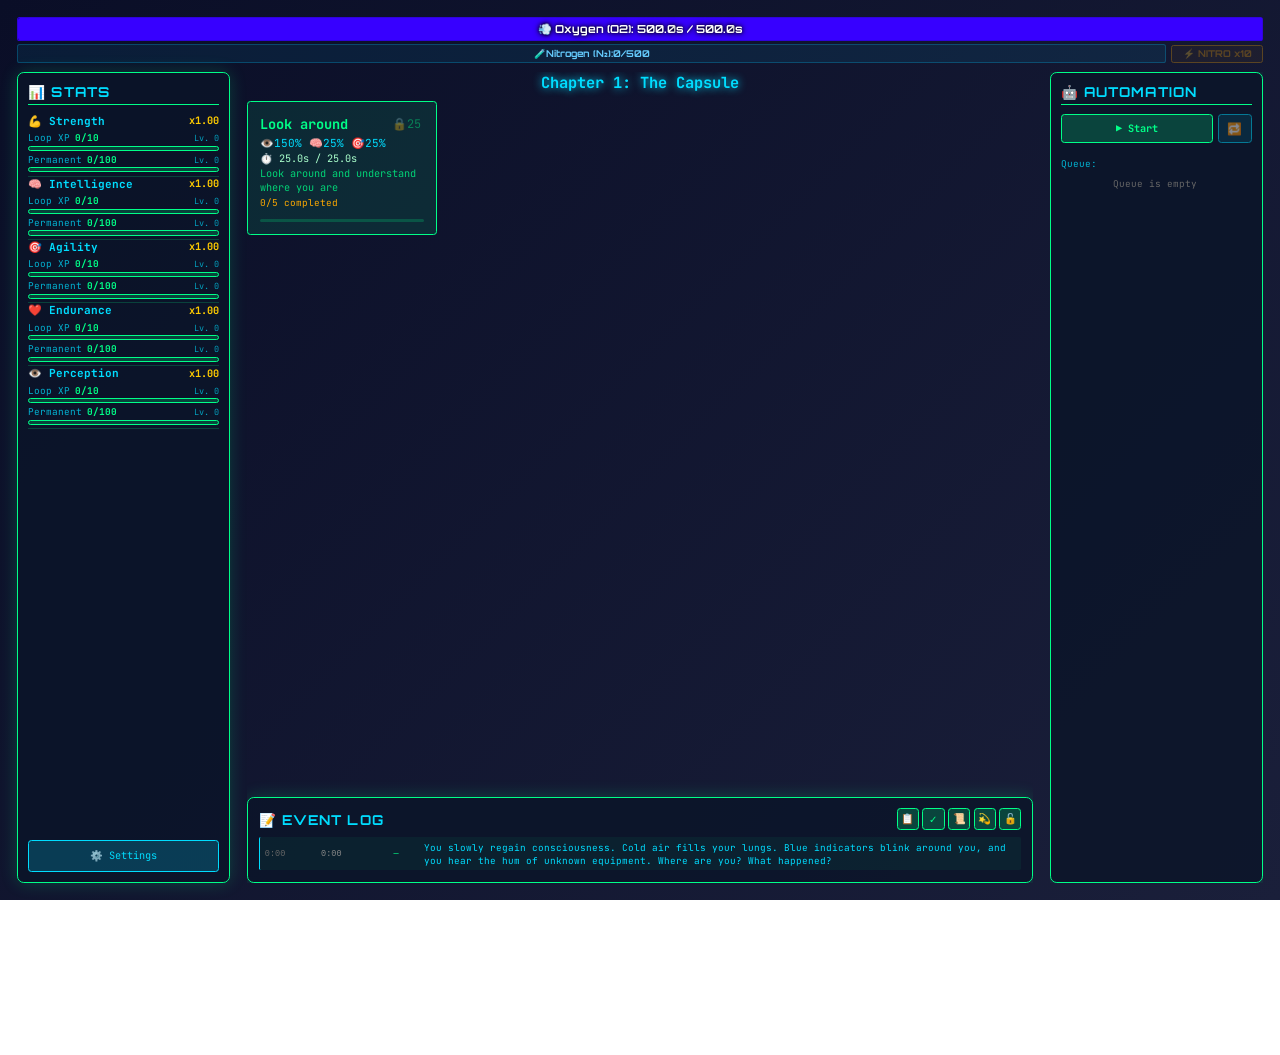
==== commit c737c2bf: "v0.3.3" ====
--- a/index.html
+++ b/index.html
@@ -8,15 +8,16 @@
     <link rel="icon" type="image/x-icon" href="favicon.ico">
     <link rel="preconnect" href="https://fonts.googleapis.com">
     <link rel="preconnect" href="https://fonts.gstatic.com" crossorigin>
-    <link href="https://fonts.googleapis.com/css2?family=Orbitron:wght@400;700;900&family=Space+Mono:wght@400;700&display=swap" rel="stylesheet">
-    <link rel="stylesheet" href="style.css">
+    <link href="https://fonts.googleapis.com/css2?family=JetBrains+Mono:wght@400;700&family=Orbitron:wght@400;700;900&display=swap" rel="stylesheet">
+    <link rel="stylesheet" href="style.css?v=44">
 </head>
-<body>
+<body style="opacity:0">
     <!-- Mobile Tab Bar -->
     <div class="mobile-tabs" id="mobile-tabs">
         <button class="mobile-tab active" data-tab="stats">📊</button>
         <button class="mobile-tab" data-tab="activities">⚡</button>
-        <button class="mobile-tab" data-tab="automation">⚙️</button>
+        <button class="mobile-tab" data-tab="automation">🤖</button>
+        <button class="mobile-tab" data-tab="settings">⚙️</button>
     </div>
 
     <div class="container">
@@ -40,75 +41,115 @@
                 <h2><span data-i18n="ui.stats">📊 ХАРАКТЕРИСТИКИ</span></h2>
 
                 <div class="stat-block">
-                    <div class="stat-line">
+                    <div class="stat-header">
                         <span class="stat-name">💪 Сила</span>
-                        <span class="stat-value" id="strength-level">Ур. 0</span>
-                    </div>
-                    <div class="stat-sublabel">Опыт петли: <span id="strength-loop-exp">0/100</span></div>
+                        <span class="stat-multiplier" id="strength-multiplier">x1.00</span>
+                    </div>
+                    <div class="stat-row">
+                        <span class="stat-label" data-i18n="ui.loopExp">Loop XP:</span>
+                        <span class="stat-exp" id="strength-loop-exp">0/100</span>
+                        <span class="stat-lvl"><span data-i18n="ui.level">Lvl.</span> <span id="strength-level">0</span></span>
+                    </div>
                     <div class="stat-bar">
                         <div class="stat-fill" id="strength-loop-bar" style="width: 0%"></div>
                     </div>
-                    <div class="stat-sublabel">Постоянный: <span id="strength-perm-exp">0/1000</span></div>
+                    <div class="stat-row">
+                        <span class="stat-label" data-i18n="ui.permanent">Permanent:</span>
+                        <span class="stat-exp" id="strength-perm-exp">0/1000</span>
+                        <span class="stat-lvl"><span data-i18n="ui.level">Lvl.</span> <span id="strength-perm-level">0</span></span>
+                    </div>
                     <div class="stat-bar">
                         <div class="stat-fill permanent" id="strength-perm-bar" style="width: 0%"></div>
                     </div>
                 </div>
 
                 <div class="stat-block">
-                    <div class="stat-line">
+                    <div class="stat-header">
                         <span class="stat-name">🧠 Интеллект</span>
-                        <span class="stat-value" id="intelligence-level">Ур. 0</span>
-                    </div>
-                    <div class="stat-sublabel">Опыт петли: <span id="intelligence-loop-exp">0/100</span></div>
+                        <span class="stat-multiplier" id="intelligence-multiplier">x1.00</span>
+                    </div>
+                    <div class="stat-row">
+                        <span class="stat-label" data-i18n="ui.loopExp">Loop XP:</span>
+                        <span class="stat-exp" id="intelligence-loop-exp">0/100</span>
+                        <span class="stat-lvl"><span data-i18n="ui.level">Lvl.</span> <span id="intelligence-level">0</span></span>
+                    </div>
                     <div class="stat-bar">
                         <div class="stat-fill" id="intelligence-loop-bar" style="width: 0%"></div>
                     </div>
-                    <div class="stat-sublabel">Постоянный: <span id="intelligence-perm-exp">0/1000</span></div>
+                    <div class="stat-row">
+                        <span class="stat-label" data-i18n="ui.permanent">Permanent:</span>
+                        <span class="stat-exp" id="intelligence-perm-exp">0/1000</span>
+                        <span class="stat-lvl"><span data-i18n="ui.level">Lvl.</span> <span id="intelligence-perm-level">0</span></span>
+                    </div>
                     <div class="stat-bar">
                         <div class="stat-fill permanent" id="intelligence-perm-bar" style="width: 0%"></div>
                     </div>
                 </div>
 
                 <div class="stat-block">
-                    <div class="stat-line">
+                    <div class="stat-header">
                         <span class="stat-name">🎯 Ловкость</span>
-                        <span class="stat-value" id="agility-level">Ур. 0</span>
-                    </div>
-                    <div class="stat-sublabel">Опыт петли: <span id="agility-loop-exp">0/100</span></div>
+                        <span class="stat-multiplier" id="agility-multiplier">x1.00</span>
+                    </div>
+                    <div class="stat-row">
+                        <span class="stat-label" data-i18n="ui.loopExp">Loop XP:</span>
+                        <span class="stat-exp" id="agility-loop-exp">0/100</span>
+                        <span class="stat-lvl"><span data-i18n="ui.level">Lvl.</span> <span id="agility-level">0</span></span>
+                    </div>
                     <div class="stat-bar">
                         <div class="stat-fill" id="agility-loop-bar" style="width: 0%"></div>
                     </div>
-                    <div class="stat-sublabel">Постоянный: <span id="agility-perm-exp">0/1000</span></div>
+                    <div class="stat-row">
+                        <span class="stat-label" data-i18n="ui.permanent">Permanent:</span>
+                        <span class="stat-exp" id="agility-perm-exp">0/1000</span>
+                        <span class="stat-lvl"><span data-i18n="ui.level">Lvl.</span> <span id="agility-perm-level">0</span></span>
+                    </div>
                     <div class="stat-bar">
                         <div class="stat-fill permanent" id="agility-perm-bar" style="width: 0%"></div>
                     </div>
                 </div>
 
                 <div class="stat-block">
-                    <div class="stat-line">
+                    <div class="stat-header">
                         <span class="stat-name">❤️ Выносливость</span>
-                        <span class="stat-value" id="endurance-level">Ур. 0</span>
-                    </div>
-                    <div class="stat-sublabel">Опыт петли: <span id="endurance-loop-exp">0/100</span></div>
+                        <span class="stat-multiplier" id="endurance-multiplier">x1.00</span>
+                    </div>
+                    <div class="stat-row">
+                        <span class="stat-label" data-i18n="ui.loopExp">Loop XP:</span>
+                        <span class="stat-exp" id="endurance-loop-exp">0/100</span>
+                        <span class="stat-lvl"><span data-i18n="ui.level">Lvl.</span> <span id="endurance-level">0</span></span>
+                    </div>
                     <div class="stat-bar">
                         <div class="stat-fill" id="endurance-loop-bar" style="width: 0%"></div>
                     </div>
-                    <div class="stat-sublabel">Постоянный: <span id="endurance-perm-exp">0/1000</span></div>
+                    <div class="stat-row">
+                        <span class="stat-label" data-i18n="ui.permanent">Permanent:</span>
+                        <span class="stat-exp" id="endurance-perm-exp">0/1000</span>
+                        <span class="stat-lvl"><span data-i18n="ui.level">Lvl.</span> <span id="endurance-perm-level">0</span></span>
+                    </div>
                     <div class="stat-bar">
                         <div class="stat-fill permanent" id="endurance-perm-bar" style="width: 0%"></div>
                     </div>
                 </div>
 
                 <div class="stat-block">
-                    <div class="stat-line">
+                    <div class="stat-header">
                         <span class="stat-name">👁️ Восприятие</span>
-                        <span class="stat-value" id="perception-level">Ур. 0</span>
-                    </div>
-                    <div class="stat-sublabel">Опыт петли: <span id="perception-loop-exp">0/100</span></div>
+                        <span class="stat-multiplier" id="perception-multiplier">x1.00</span>
+                    </div>
+                    <div class="stat-row">
+                        <span class="stat-label" data-i18n="ui.loopExp">Loop XP:</span>
+                        <span class="stat-exp" id="perception-loop-exp">0/100</span>
+                        <span class="stat-lvl"><span data-i18n="ui.level">Lvl.</span> <span id="perception-level">0</span></span>
+                    </div>
                     <div class="stat-bar">
                         <div class="stat-fill" id="perception-loop-bar" style="width: 0%"></div>
                     </div>
-                    <div class="stat-sublabel">Постоянный: <span id="perception-perm-exp">0/1000</span></div>
+                    <div class="stat-row">
+                        <span class="stat-label" data-i18n="ui.permanent">Permanent:</span>
+                        <span class="stat-exp" id="perception-perm-exp">0/1000</span>
+                        <span class="stat-lvl"><span data-i18n="ui.level">Lvl.</span> <span id="perception-perm-level">0</span></span>
+                    </div>
                     <div class="stat-bar">
                         <div class="stat-fill permanent" id="perception-perm-bar" style="width: 0%"></div>
                     </div>
@@ -156,7 +197,7 @@
         <!-- Правая панель: Автоматизация -->
         <div class="right-panels">
             <div class="panel">
-                <h2><span data-i18n="ui.automation">⚙️ АВТОМАТИЗАЦИЯ</span></h2>
+                <h2><span data-i18n="ui.automation">🤖 АВТОМАТИЗАЦИЯ</span></h2>
                 <div class="automation-section">
                     <div class="auto-controls">
                         <button id="auto-mode-btn" class="auto-btn" onclick="toggleAutoMode()">▶️ <span data-i18n="ui.start">Запустить</span></button>
@@ -164,6 +205,42 @@
                     </div>
                     <div class="automation-label"><span data-i18n="ui.queue">Очередь:</span></div>
                     <div id="automation-queue" class="automation-queue"></div>
+                </div>
+            </div>
+        </div>
+
+        <!-- Mobile Settings Panel -->
+        <div class="mobile-settings-panel">
+            <div class="panel">
+                <div class="panel-scroll">
+                    <h2>⚙️ <span data-i18n="ui.settings">Настройки</span></h2>
+                    <div class="mobile-settings-content">
+                        <div class="settings-row">
+                            <label data-i18n="ui.language">Язык</label>
+                            <select id="mobile-lang-select" onchange="onLanguageChange()">
+                                <option value="ru">Русский</option>
+                                <option value="en">English</option>
+                                <option value="de">Deutsch</option>
+                            </select>
+                        </div>
+                        <div class="settings-row">
+                            <label data-i18n="ui.theme">Тема</label>
+                            <select id="mobile-theme-select" onchange="onThemeChange()">
+                                <option value="default" data-i18n="ui.themeDefault">По умолчанию</option>
+                                <option value="dark" data-i18n="ui.themeDark">Тёмная</option>
+                            </select>
+                        </div>
+                        <div class="settings-row save-row">
+                            <button class="export-btn" onclick="exportSave()">📤 <span data-i18n="ui.exportSave">Экспорт</span></button>
+                            <button class="import-btn" onclick="importSave()">📥 <span data-i18n="ui.importSave">Импорт</span></button>
+                        </div>
+                        <div class="settings-row">
+                            <button class="reset-loop-btn" onclick="resetLoop()">🔁 <span data-i18n="ui.resetLoop">Сбросить петлю</span></button>
+                        </div>
+                        <div class="settings-row">
+                            <button class="reset-btn" onclick="resetGame()">🔄 <span data-i18n="ui.resetGame">Сбросить игру</span></button>
+                        </div>
+                    </div>
                 </div>
             </div>
         </div>
@@ -184,6 +261,13 @@
                     <option value="de">Deutsch</option>
                 </select>
             </div>
+            <div class="settings-row">
+                <label data-i18n="ui.theme">Тема</label>
+                <select id="theme-select" onchange="onThemeChange()">
+                    <option value="default" data-i18n="ui.themeDefault">По умолчанию</option>
+                    <option value="dark" data-i18n="ui.themeDark">Тёмная</option>
+                </select>
+            </div>
             <div class="settings-row save-row">
                 <button class="export-btn" onclick="exportSave()">📤 <span data-i18n="ui.exportSave">Экспорт</span></button>
                 <button class="import-btn" onclick="importSave()">📥 <span data-i18n="ui.importSave">Импорт</span></button>
@@ -221,14 +305,14 @@
     </div>
 
     <!-- Модульные скрипты (порядок важен!) -->
-    <script src="scripts/i18n.js?v=20"></script>
-    <script src="scripts/game.js?v=20"></script>
-    <script src="scripts/inventory.js?v=20"></script>
-    <script src="scripts/ui.js?v=20"></script>
-    <script src="scripts/activities.js?v=20"></script>
-    <script src="scripts/automation.js?v=20"></script>
-    <script src="scripts/save.js?v=20"></script>
-    <script src="scripts/settings.js?v=20"></script>
-    <script src="scripts/main.js?v=20"></script>
+    <script src="scripts/i18n.js?v=30"></script>
+    <script src="scripts/game.js?v=29"></script>
+    <script src="scripts/inventory.js?v=29"></script>
+    <script src="scripts/ui.js?v=33"></script>
+    <script src="scripts/activities.js?v=30"></script>
+    <script src="scripts/automation.js?v=29"></script>
+    <script src="scripts/save.js?v=29"></script>
+    <script src="scripts/settings.js?v=31"></script>
+    <script src="scripts/main.js?v=31"></script>
 </body>
 </html>
--- a/style.css
+++ b/style.css
@@ -13,11 +13,35 @@
 }
 
 body {
-    font-family: 'Space Mono', 'Courier New', monospace;
-    background: linear-gradient(135deg, #0a0e27 0%, #1a1f3a 100%);
-    color: #00ff88;
+    font-family: 'JetBrains Mono', 'Courier New', monospace;
     padding: 20px;
     box-sizing: border-box;
+    transition: opacity 0.3s ease;
+
+    /* CSS Variables for theming - Default (Space) theme */
+    --bg-from: #0a0e27;
+    --bg-to: #1a1f3a;
+    --text-primary: #00ff88;
+    --text-secondary: #00ddff;
+    --panel-bg: rgba(10, 20, 40, 0.8);
+    --border-color: #00ff88;
+    --shadow-color: rgba(0, 255, 136, 0.2);
+    --shadow-glow: rgba(0, 255, 136, 0.3);
+
+    background: linear-gradient(135deg, var(--bg-from) 0%, var(--bg-to) 100%);
+    color: var(--text-primary);
+}
+
+/* Theme: Dark */
+body.theme-dark {
+    --bg-from: #000000;
+    --bg-to: #1a1a1a;
+    --text-primary: #e0e0e0;
+    --text-secondary: #a0a0a0;
+    --panel-bg: rgba(20, 20, 20, 0.9);
+    --border-color: #404040;
+    --shadow-color: rgba(255, 255, 255, 0.1);
+    --shadow-glow: rgba(255, 255, 255, 0.15);
 }
 
 .container {
@@ -38,13 +62,17 @@
     overflow: hidden;
 }
 
+.mobile-settings-panel {
+    display: none; /* Hidden on desktop, shown only on mobile with .mobile-visible */
+}
+
 .panel {
-    background: rgba(10, 20, 40, 0.8);
-    border: 2px solid #00ff88;
+    background: var(--panel-bg);
+    border: 2px solid var(--text-primary);
     border-radius: 8px;
     padding: 12px;
     overflow: hidden;
-    box-shadow: 0 0 20px rgba(0, 255, 136, 0.2);
+    box-shadow: 0 0 20px var(--shadow-color);
     height: 100%;
     display: flex;
     flex-direction: column;
@@ -95,8 +123,8 @@
 
 .log-filter {
     background: rgba(0, 255, 136, 0.1);
-    border: 1px solid rgba(0, 255, 136, 0.3);
-    color: #00ff88;
+    border: 1px solid var(--shadow-glow);
+    color: var(--text-primary);
     width: 26px;
     height: 26px;
     border-radius: 4px;
@@ -112,71 +140,90 @@
 
 .log-filter.active {
     opacity: 1;
-    background: rgba(0, 255, 136, 0.2);
-    border-color: #00ff88;
+    background: var(--shadow-color);
+    border-color: var(--text-primary);
 }
 
 .log-filter:hover {
-    background: rgba(0, 255, 136, 0.3);
+    background: var(--shadow-glow);
 }
 
 h1 {
     font-family: 'Orbitron', sans-serif;
-    color: #00ff88;
+    color: var(--text-primary);
     text-align: center;
     font-size: 24px;
     margin-bottom: 20px;
-    text-shadow: 0 0 10px #00ff88;
+    text-shadow: 0 0 10px var(--text-primary);
+    letter-spacing: 0.12em;
+    text-transform: uppercase;
 }
 
 h2 {
     font-family: 'Orbitron', sans-serif;
-    color: #00ddff;
+    color: var(--text-secondary);
     font-size: 16px;
     margin-bottom: 10px;
-    border-bottom: 1px solid #00ff88;
+    border-bottom: 1px solid var(--text-primary);
     padding-bottom: 5px;
+    letter-spacing: 0.08em;
+    text-transform: uppercase;
 }
 
 .stat-block {
     margin-bottom: 0;
     padding-bottom: 2px;
-    border-bottom: 1px solid rgba(0, 255, 136, 0.2);
+    border-bottom: 1px solid var(--shadow-color);
 }
 
 .stat-block:last-child {
     border-bottom: none;
 }
 
-.stat-line {
+.stat-header {
     display: flex;
     justify-content: space-between;
+    align-items: center;
+    margin-bottom: 4px;
+}
+
+.stat-name {
+    color: var(--text-secondary);
+    font-weight: bold;
+    font-size: 13px;
+}
+
+.stat-multiplier {
+    color: #ffcc00;
+    font-weight: bold;
+    font-size: 12px;
+    cursor: pointer;
+}
+
+.stat-row {
+    display: flex;
+    gap: 6px;
+    align-items: baseline;
+    font-size: 11px;
     margin: 2px 0;
-    font-size: 13px;
-}
-
-.stat-name {
-    color: #00ddff;
-    font-weight: bold;
-}
-
-.stat-ico {
-    width: 1em;
-    height: 1em;
-    vertical-align: -0.1em;
-    display: inline-block;
-}
-
-.stat-value {
-    color: #00ff88;
-    font-weight: bold;
-}
-
-.stat-item-bonus {
-    color: #ffcc00;
-    font-weight: bold;
+}
+
+.stat-label {
+    color: var(--text-secondary);
+    opacity: 0.8;
+}
+
+.stat-exp {
+    color: var(--text-primary);
+    font-variant-numeric: tabular-nums;
+    font-weight: bold;
+}
+
+.stat-lvl {
+    color: var(--text-secondary);
     margin-left: auto;
-    cursor: pointer;
+    font-size: 10px;
+    opacity: 0.7;
 }
 
 .stat-bonus-tooltip {
@@ -191,7 +238,7 @@
     color: #ddd;
     white-space: nowrap;
     z-index: 10000;
-    font-family: 'Space Mono', monospace;
+    font-family: 'JetBrains Mono', monospace;
     pointer-events: none;
     box-shadow: 0 4px 16px rgba(0, 0, 0, 0.7), 0 0 8px rgba(255, 204, 0, 0.15);
 }
@@ -213,7 +260,7 @@
 .stat-sublabel {
     display: flex;
     align-items: center;
-    color: #00ddff;
+    color: var(--text-secondary);
     font-size: 10px;
     margin-top: 4px;
     margin-bottom: 1px;
@@ -223,8 +270,8 @@
 .stat-bar {
     width: 100%;
     height: 6px;
-    background: rgba(0, 255, 136, 0.2);
-    border: 1px solid #00ff88;
+    background: var(--shadow-color);
+    border: 1px solid var(--text-primary);
     margin: 2px 0;
     border-radius: 3px;
     overflow: hidden;
@@ -232,7 +279,7 @@
 
 .stat-fill {
     height: 100%;
-    background: linear-gradient(90deg, #00ff88, #00ddff);
+    background: linear-gradient(90deg, var(--text-primary), var(--text-secondary));
     transition: width 0.3s ease;
 }
 
@@ -288,22 +335,25 @@
 }
 
 .inventory-items {
-    display: flex;
-    flex-wrap: wrap;
-    gap: 6px;
-    overflow: visible;
+    display: grid;
+    grid-template-columns: repeat(auto-fill, 32px);
+    gap: 5px;
+    max-height: 130px;
+    overflow-y: auto;
+    overflow-x: hidden;
+    padding-right: 4px;
 }
 
 .inventory-item {
-    width: 36px;
-    height: 36px;
+    width: 32px;
+    height: 32px;
     background: rgba(255, 215, 0, 0.15);
     border: 1px solid #ffd700;
     border-radius: 4px;
     display: flex;
     align-items: center;
     justify-content: center;
-    font-size: 18px;
+    font-size: 16px;
     cursor: pointer;
     transition: all 0.2s;
     position: relative;
@@ -322,6 +372,7 @@
     border-radius: 4px;
     padding: 8px 12px;
     min-width: 150px;
+    max-width: 300px;
     z-index: 10000;
     display: none;
     font-size: 11px;
@@ -334,19 +385,21 @@
     color: #ffd700;
     font-weight: bold;
     margin-bottom: 5px;
-    white-space: nowrap;
+    white-space: normal;
+    word-wrap: break-word;
 }
 
 .inventory-tooltip-global .item-bonus {
-    color: #00ff88;
+    color: var(--text-primary);
     font-size: 10px;
-    white-space: nowrap;
+    white-space: normal;
+    word-wrap: break-word;
 }
 
 .scene {
     flex: 0 0 auto;
     background: rgba(20, 30, 60, 0.6);
-    border: 2px solid #00ddff;
+    border: 2px solid var(--text-secondary);
     border-radius: 8px;
     padding: 30px;
     display: flex;
@@ -357,14 +410,14 @@
 
 .scene-title {
     font-family: 'Orbitron', sans-serif;
-    color: #00ddff;
+    color: var(--text-secondary);
     font-size: 20px;
     margin-bottom: 20px;
-    text-shadow: 0 0 10px #00ddff;
+    text-shadow: 0 0 10px var(--text-secondary);
 }
 
 .scene-description {
-    color: #00ff88;
+    color: var(--text-primary);
     font-size: 14px;
     line-height: 1.6;
     margin-bottom: 20px;
@@ -377,8 +430,8 @@
 .time-bar {
     width: 100%;
     height: 28px;
-    background: rgba(0, 255, 136, 0.2);
-    border: 1px solid #00ff88;
+    background: var(--shadow-color);
+    border: 1px solid var(--text-primary);
     border-radius: 3px;
     position: relative;
 }
@@ -405,6 +458,7 @@
     font-weight: bold;
     font-size: 13px;
     white-space: nowrap;
+    font-variant-numeric: tabular-nums;
     z-index: 2;
 }
 
@@ -427,7 +481,7 @@
     color: #ddd;
     white-space: nowrap;
     z-index: 10000;
-    font-family: 'Space Mono', monospace;
+    font-family: 'JetBrains Mono', monospace;
     pointer-events: none;
     box-shadow: 0 4px 16px rgba(0, 0, 0, 0.7), 0 0 8px rgba(0, 255, 100, 0.15);
 }
@@ -486,6 +540,7 @@
     color: #66ccff;
     font-size: 11px;
     font-weight: bold;
+    font-variant-numeric: tabular-nums;
     z-index: 1;
 }
 
@@ -539,12 +594,12 @@
 
 .activity-btn {
     background: rgba(0, 255, 136, 0.1);
-    border: 1px solid #00ff88;
-    color: #00ff88;
+    border: 1px solid var(--text-primary);
+    color: var(--text-primary);
     padding: 14px;
     border-radius: 4px;
     cursor: pointer;
-    font-family: 'Space Mono', 'Courier New', monospace;
+    font-family: 'JetBrains Mono', 'Courier New', monospace;
     font-size: 11px;
     transition: all 0.2s;
     position: relative;
@@ -560,8 +615,8 @@
 }
 
 .activity-btn:hover:not(:disabled) {
-    background: rgba(0, 255, 136, 0.2);
-    box-shadow: 0 0 10px rgba(0, 255, 136, 0.3);
+    background: var(--shadow-color);
+    box-shadow: 0 0 10px var(--shadow-glow);
 }
 
 .activity-btn:disabled {
@@ -574,7 +629,7 @@
 .activity-progress {
     width: 100%;
     height: 4px;
-    background: rgba(0, 255, 136, 0.2);
+    background: var(--shadow-color);
     margin-top: 8px;
     border-radius: 2px;
     overflow: hidden;
@@ -582,13 +637,13 @@
 
 .activity-progress-bar {
     height: 100%;
-    background: #00ff88;
+    background: var(--text-primary);
     transition: width 0.1s linear;
 }
 
 .activity-active {
     background: rgba(0, 221, 255, 0.2);
-    border-color: #00ddff;
+    border-color: var(--text-secondary);
     box-shadow: 0 0 15px rgba(0, 221, 255, 0.4);
 }
 
@@ -600,7 +655,7 @@
     font-size: 11px;
     padding: 4px 6px;
     background: rgba(0, 255, 136, 0.05);
-    border-left: 2px solid #00ff88;
+    border-left: 2px solid var(--text-primary);
     border-radius: 2px;
     margin-bottom: 2px;
     align-items: center;
@@ -611,7 +666,7 @@
 }
 
 .log-row.stat {
-    border-left-color: #00ddff;
+    border-left-color: var(--text-secondary);
 }
 
 .log-row.complete {
@@ -622,12 +677,14 @@
     color: #666;
     font-family: monospace;
     font-size: 10px;
+    font-variant-numeric: tabular-nums;
 }
 
 .log-time {
     color: #888;
     font-family: monospace;
     font-size: 10px;
+    font-variant-numeric: tabular-nums;
 }
 
 .log-diff {
@@ -637,7 +694,7 @@
 }
 
 .log-diff.diff-faster {
-    color: #00ff88;
+    color: var(--text-primary);
 }
 
 .log-diff.diff-slower {
@@ -649,7 +706,7 @@
 }
 
 .log-text {
-    color: #00ff88;
+    color: var(--text-primary);
 }
 
 .log-row.power .log-text {
@@ -657,7 +714,7 @@
 }
 
 .log-row.stat .log-text {
-    color: #00ddff;
+    color: var(--text-secondary);
 }
 
 .log-row.complete .log-text {
@@ -667,8 +724,8 @@
 .demo-stub {
     text-align: center;
     padding: 40px 20px;
-    color: #00ff88;
-    border: 1px dashed rgba(0, 255, 136, 0.3);
+    color: var(--text-primary);
+    border: 1px dashed var(--shadow-glow);
     border-radius: 8px;
     background: rgba(0, 255, 136, 0.05);
 }
@@ -676,7 +733,7 @@
 .demo-stub h2 {
     font-size: 20px;
     margin-bottom: 16px;
-    color: #00ddff;
+    color: var(--text-secondary);
 }
 
 .demo-stub p {
@@ -687,8 +744,8 @@
 }
 
 .loop-btn {
-    background: linear-gradient(135deg, #00ff88, #00ddff);
-    border: 2px solid #00ff88;
+    background: linear-gradient(135deg, var(--text-primary), var(--text-secondary));
+    border: 2px solid var(--text-primary);
     color: #000;
     padding: 12px 20px;
     border-radius: 4px;
@@ -724,12 +781,12 @@
 }
 
 ::-webkit-scrollbar-thumb {
-    background: #00ff88;
+    background: var(--text-primary);
     border-radius: 4px;
 }
 
 ::-webkit-scrollbar-thumb:hover {
-    background: #00ddff;
+    background: var(--text-secondary);
 }
 
 /* Стили автоматизации */
@@ -743,7 +800,7 @@
 }
 
 .automation-label {
-    color: #00ddff;
+    color: var(--text-secondary);
     font-size: 11px;
     margin-top: 8px;
     opacity: 0.8;
@@ -755,13 +812,13 @@
 }
 
 .auto-btn {
-    background: rgba(0, 255, 136, 0.2);
-    border: 1px solid #00ff88;
-    color: #00ff88;
+    background: var(--shadow-color);
+    border: 1px solid var(--text-primary);
+    color: var(--text-primary);
     padding: 8px 12px;
     border-radius: 4px;
     cursor: pointer;
-    font-family: 'Space Mono', 'Courier New', monospace;
+    font-family: 'JetBrains Mono', 'Courier New', monospace;
     font-size: 12px;
     font-weight: bold;
     transition: all 0.2s;
@@ -769,8 +826,8 @@
 }
 
 .auto-btn:hover {
-    background: rgba(0, 255, 136, 0.3);
-    box-shadow: 0 0 10px rgba(0, 255, 136, 0.3);
+    background: var(--shadow-glow);
+    box-shadow: 0 0 10px var(--shadow-glow);
 }
 
 .auto-btn.active {
@@ -781,8 +838,8 @@
 
 .auto-repeat-btn {
     background: rgba(0, 221, 255, 0.2);
-    border: 1px solid #00ddff;
-    color: #00ddff;
+    border: 1px solid var(--text-secondary);
+    color: var(--text-secondary);
     padding: 8px 10px;
     border-radius: 4px;
     cursor: pointer;
@@ -813,7 +870,7 @@
 
 .queue-item {
     background: rgba(0, 255, 136, 0.1);
-    border: 1px solid rgba(0, 255, 136, 0.3);
+    border: 1px solid var(--shadow-glow);
     border-radius: 4px;
     padding: 6px 8px;
     font-size: 11px;
@@ -821,7 +878,7 @@
 
 .queue-item.queue-active {
     background: rgba(0, 221, 255, 0.2);
-    border-color: #00ddff;
+    border-color: var(--text-secondary);
     box-shadow: 0 0 8px rgba(0, 221, 255, 0.3);
 }
 
@@ -838,7 +895,7 @@
 }
 
 .queue-item-name {
-    color: #00ff88;
+    color: var(--text-primary);
     font-weight: bold;
 }
 
@@ -853,9 +910,9 @@
 }
 
 .queue-item-controls button {
-    background: rgba(0, 255, 136, 0.2);
-    border: 1px solid #00ff88;
-    color: #00ff88;
+    background: var(--shadow-color);
+    border: 1px solid var(--text-primary);
+    color: var(--text-primary);
     width: 22px;
     height: 22px;
     border-radius: 3px;
@@ -896,12 +953,12 @@
 
 .act-name {
     font-weight: bold;
-    color: #00ff88;
+    color: var(--text-primary);
     font-size: 16px;
 }
 
 .act-stats {
-    color: #00ddff;
+    color: var(--text-secondary);
     font-size: 13px;
     margin-bottom: 2px;
 }
@@ -910,10 +967,11 @@
     color: #aaffcc;
     font-size: 12px;
     margin-bottom: 3px;
+    font-variant-numeric: tabular-nums;
 }
 
 .act-desc {
-    color: #00ff88;
+    color: var(--text-primary);
     font-size: 12px;
     line-height: 1.3;
     opacity: 0.8;
@@ -923,6 +981,7 @@
 .act-completed {
     color: #ffaa00;
     font-size: 11px;
+    font-variant-numeric: tabular-nums;
     margin-bottom: 3px;
 }
 
@@ -953,19 +1012,19 @@
 }
 
 .auto-indicator.in-queue {
-    color: #00ff88;
-    background: rgba(0, 255, 136, 0.2);
+    color: var(--text-primary);
+    background: var(--shadow-color);
 }
 
 /* Settings button */
 .settings-btn {
     background: rgba(0, 221, 255, 0.2);
-    border: 1px solid #00ddff;
-    color: #00ddff;
+    border: 1px solid var(--text-secondary);
+    color: var(--text-secondary);
     padding: 10px 15px;
     border-radius: 4px;
     cursor: pointer;
-    font-family: 'Space Mono', 'Courier New', monospace;
+    font-family: 'JetBrains Mono', 'Courier New', monospace;
     font-size: 12px;
     margin-top: 8px;
     width: 100%;
@@ -994,7 +1053,7 @@
 
 .modal-content {
     background: rgba(10, 20, 40, 0.95);
-    border: 2px solid #00ddff;
+    border: 2px solid var(--text-secondary);
     border-radius: 8px;
     padding: 25px;
     min-width: 300px;
@@ -1003,10 +1062,10 @@
 }
 
 .modal-content h2 {
-    color: #00ddff;
+    color: var(--text-secondary);
     margin-bottom: 20px;
     text-align: center;
-    border-bottom: 1px solid #00ddff;
+    border-bottom: 1px solid var(--text-secondary);
     padding-bottom: 10px;
 }
 
@@ -1054,7 +1113,7 @@
 }
 
 .item-modal-bonuses .bonus-line {
-    color: #00ff88;
+    color: var(--text-primary);
     font-size: 13px;
     margin: 5px 0;
 }
@@ -1068,24 +1127,24 @@
 }
 
 .settings-row label {
-    color: #00ff88;
+    color: var(--text-primary);
     font-size: 14px;
 }
 
 .settings-row select {
     background: rgba(0, 255, 136, 0.1);
-    border: 1px solid #00ff88;
-    color: #00ff88;
+    border: 1px solid var(--text-primary);
+    color: var(--text-primary);
     padding: 8px 12px;
     border-radius: 4px;
-    font-family: 'Space Mono', 'Courier New', monospace;
+    font-family: 'JetBrains Mono', 'Courier New', monospace;
     font-size: 12px;
     cursor: pointer;
 }
 
 .settings-row select:focus {
     outline: none;
-    box-shadow: 0 0 10px rgba(0, 255, 136, 0.3);
+    box-shadow: 0 0 10px var(--shadow-glow);
 }
 
 .reset-loop-btn {
@@ -1095,7 +1154,7 @@
     padding: 10px 15px;
     border-radius: 4px;
     cursor: pointer;
-    font-family: 'Space Mono', 'Courier New', monospace;
+    font-family: 'JetBrains Mono', 'Courier New', monospace;
     font-size: 12px;
     width: 100%;
     transition: all 0.2s;
@@ -1113,12 +1172,12 @@
 
 .export-btn, .import-btn {
     background: rgba(0, 221, 255, 0.15);
-    border: 1px solid #00ddff;
-    color: #00ddff;
+    border: 1px solid var(--text-secondary);
+    color: var(--text-secondary);
     padding: 10px 15px;
     border-radius: 4px;
     cursor: pointer;
-    font-family: 'Space Mono', 'Courier New', monospace;
+    font-family: 'JetBrains Mono', 'Courier New', monospace;
     font-size: 12px;
     flex: 1;
     transition: all 0.2s;
@@ -1136,7 +1195,7 @@
     padding: 10px 15px;
     border-radius: 4px;
     cursor: pointer;
-    font-family: 'Space Mono', 'Courier New', monospace;
+    font-family: 'JetBrains Mono', 'Courier New', monospace;
     font-size: 12px;
     width: 100%;
     transition: all 0.2s;
@@ -1148,13 +1207,13 @@
 }
 
 .close-btn {
-    background: rgba(0, 255, 136, 0.2);
-    border: 1px solid #00ff88;
-    color: #00ff88;
+    background: var(--shadow-color);
+    border: 1px solid var(--text-primary);
+    color: var(--text-primary);
     padding: 10px 15px;
     border-radius: 4px;
     cursor: pointer;
-    font-family: 'Space Mono', 'Courier New', monospace;
+    font-family: 'JetBrains Mono', 'Courier New', monospace;
     font-size: 12px;
     width: 100%;
     margin-top: 10px;
@@ -1230,12 +1289,38 @@
         flex: 1;
         min-height: 0;
         overflow: hidden;
+        display: flex;
+        flex-direction: column;
     }
 
     .panel .panel-scroll {
         flex: 1;
         overflow-y: auto;
+        overflow-x: hidden;
         min-height: 0;
+        padding-bottom: 50px;
+    }
+
+    /* Compact inventory on mobile */
+    .inventory-section {
+        margin-top: 8px;
+    }
+
+    .inventory-items {
+        grid-template-columns: repeat(auto-fill, 28px);
+        gap: 4px;
+        max-height: 70px;
+    }
+
+    .inventory-item {
+        width: 28px;
+        height: 28px;
+        font-size: 14px;
+    }
+
+    .inventory-title {
+        font-size: 11px;
+        margin-bottom: 6px;
     }
 
     .main-area {
@@ -1317,7 +1402,7 @@
         right: 0;
         z-index: 100;
         background: rgba(10, 14, 39, 0.95);
-        border-top: 2px solid #00ff88;
+        border-top: 2px solid var(--text-primary);
         justify-content: stretch;
         backdrop-filter: blur(10px);
         -webkit-backdrop-filter: blur(10px);
@@ -1327,7 +1412,7 @@
         flex: 1;
         background: none;
         border: none;
-        color: #00ff88;
+        color: var(--text-primary);
         font-size: 22px;
         padding: 12px 0;
         cursor: pointer;
@@ -1338,23 +1423,26 @@
     .mobile-tab.active {
         opacity: 1;
         background: rgba(0, 255, 136, 0.15);
-        box-shadow: 0 -2px 10px rgba(0, 255, 136, 0.3);
+        box-shadow: 0 -2px 10px var(--shadow-glow);
     }
 
     /* Tab content visibility */
     .panel:not(.log-panel),
     .main-area,
-    .right-panels {
+    .right-panels,
+    .mobile-settings-panel {
         display: none !important;
     }
 
     .panel.mobile-visible,
     .main-area.mobile-visible,
-    .right-panels.mobile-visible {
+    .right-panels.mobile-visible,
+    .mobile-settings-panel.mobile-visible {
         display: flex !important;
     }
 
-    .right-panels.mobile-visible .panel {
+    .right-panels.mobile-visible .panel,
+    .mobile-settings-panel.mobile-visible .panel {
         display: flex !important;
         width: 100%;
     }
@@ -1412,8 +1500,25 @@
     .activity-progress { grid-area: progress; }
 
     .settings-btn {
-        margin-top: 10px;
-        position: static;
+        display: none !important;
+    }
+
+    .mobile-settings-panel {
+        width: 100%;
+        flex: 1;
+        min-height: 0;
+        overflow: hidden;
+    }
+
+    .mobile-settings-panel .panel {
+        width: 100%;
+        height: 100%;
+    }
+
+    .mobile-settings-content {
+        display: flex;
+        flex-direction: column;
+        gap: 12px;
     }
 
     h2 {
